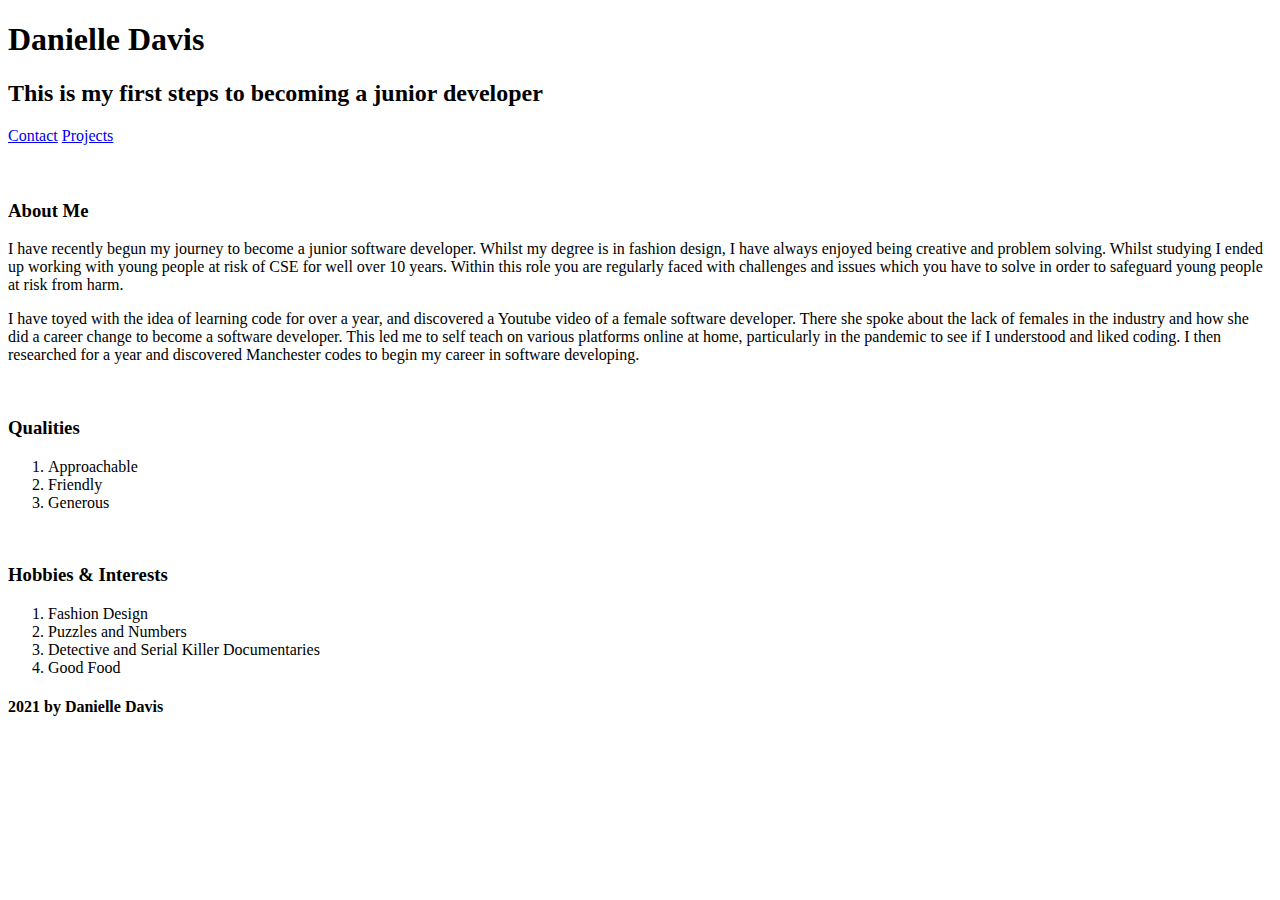
==== index.html @ 169792bd "pages" ====
<!DOCTYPE html>
<html>
    <Head>
<title>Danielle Davis</title>
    </Head>
    <body>
    <Header>
    </Head> <h1>Danielle Davis</h1>
     <h2>This is my first steps to becoming a junior developer</h2>
     
     <nav>
     <a href=“./contact.html”>Contact</a>
     <a href=“./projects.html”>Projects</a> 
    </nav>
    
    </Header>
     <br>
     <main>
     <br />
     <h3>About Me</h3>
     <p>I have recently begun my journey to become a junior software developer. Whilst my degree is in fashion design, I have always enjoyed being creative and problem solving. Whilst studying I ended up working with young people at risk of CSE for well over 10 years. Within this role you are regularly faced with challenges and issues which you have to solve in order to safeguard young people at risk from harm.</p>
     <p>I have toyed with the idea of learning code for over a year, and discovered a Youtube video of a female software developer. There she spoke about the lack of females in the industry and how she did a career change to become a software developer. This led me to self teach on various platforms online at home, particularly in the pandemic to see if I understood and liked coding. I then researched for a year and discovered Manchester codes to begin my career in software developing.</p>
    <br>
    <h3>Qualities</h3>
    <ol>
        <li>Approachable</li>
        <li>Friendly</li>
        <li>Generous</li>
    </ol>
    <br />
    <h3>Hobbies & Interests</h3>
    <ol>
        <li>Fashion Design</li>
        <li>Puzzles and Numbers</li>
        <li>Detective and Serial Killer Documentaries</li>
        <li>Good Food</li>
    </ol>
    </body>
</main>
    <footer>
        <h4>2021 by Danielle Davis</h4>
    </footer>
</html>
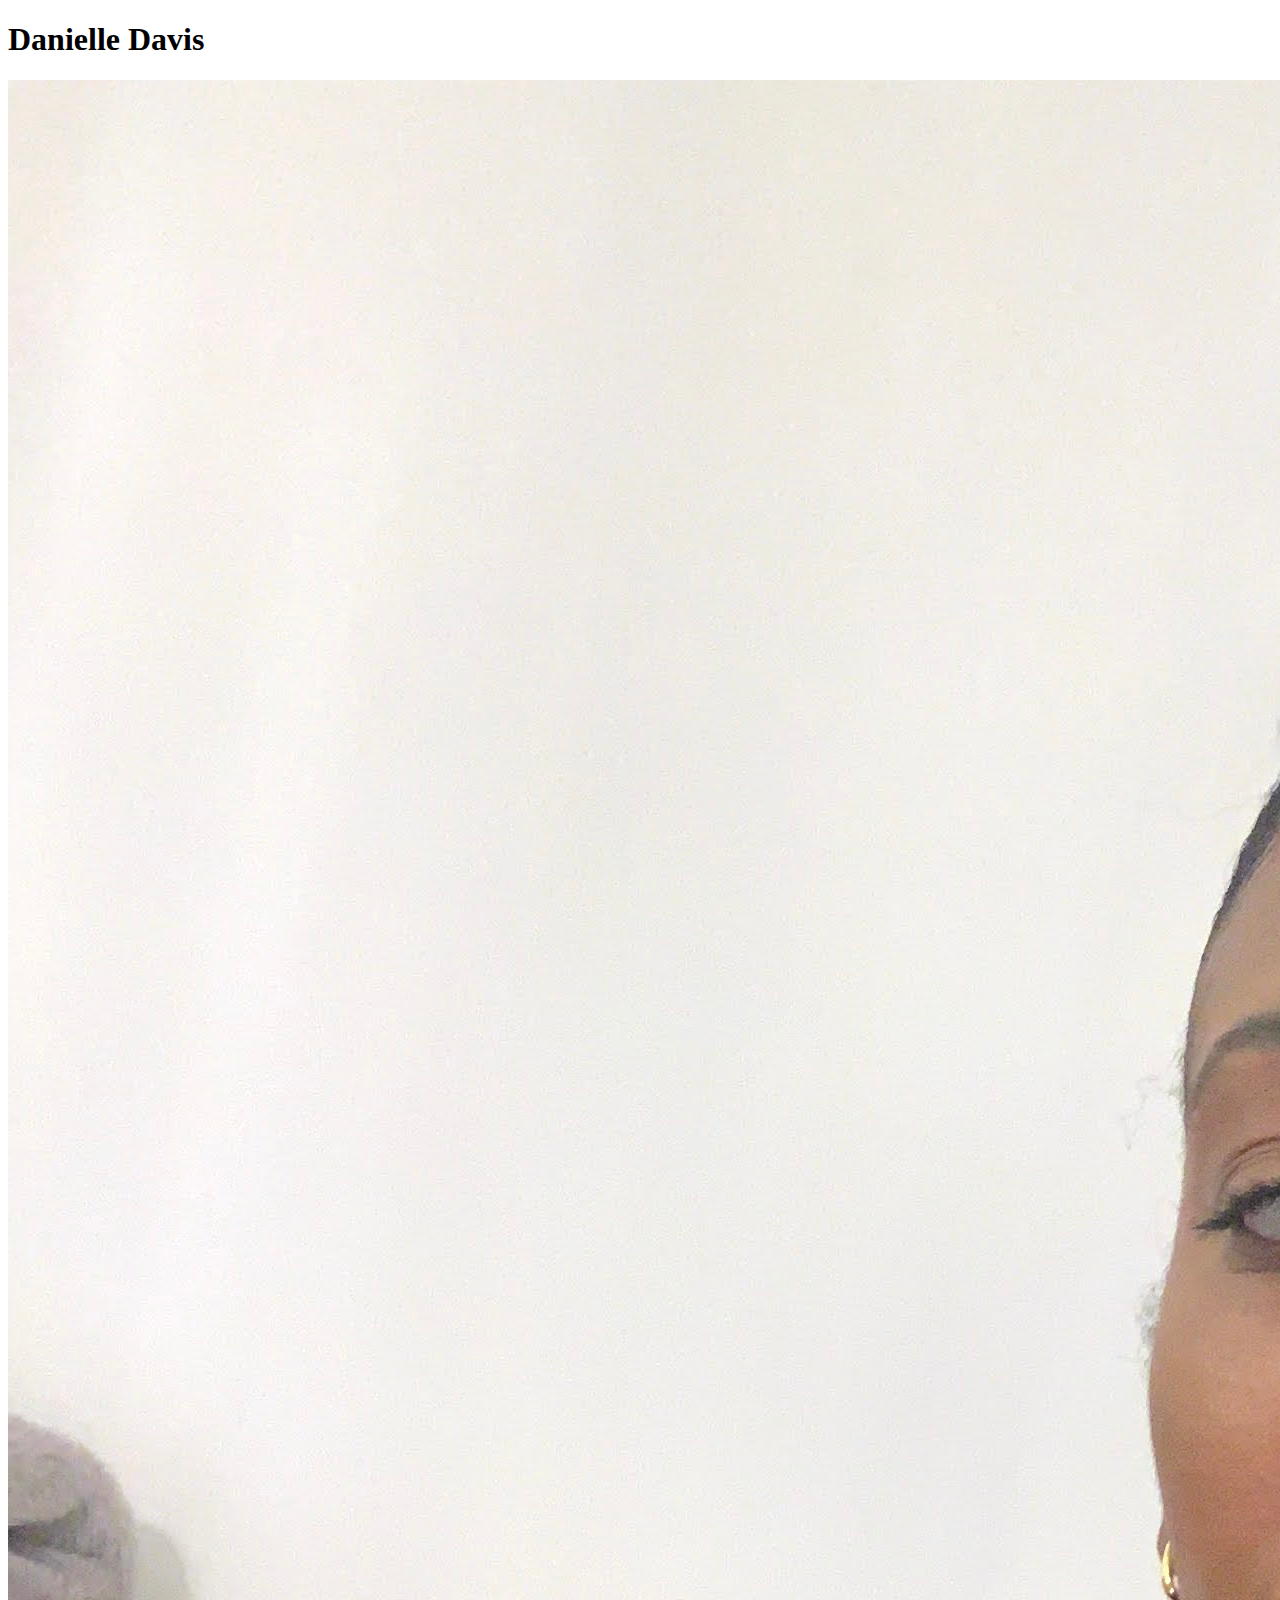
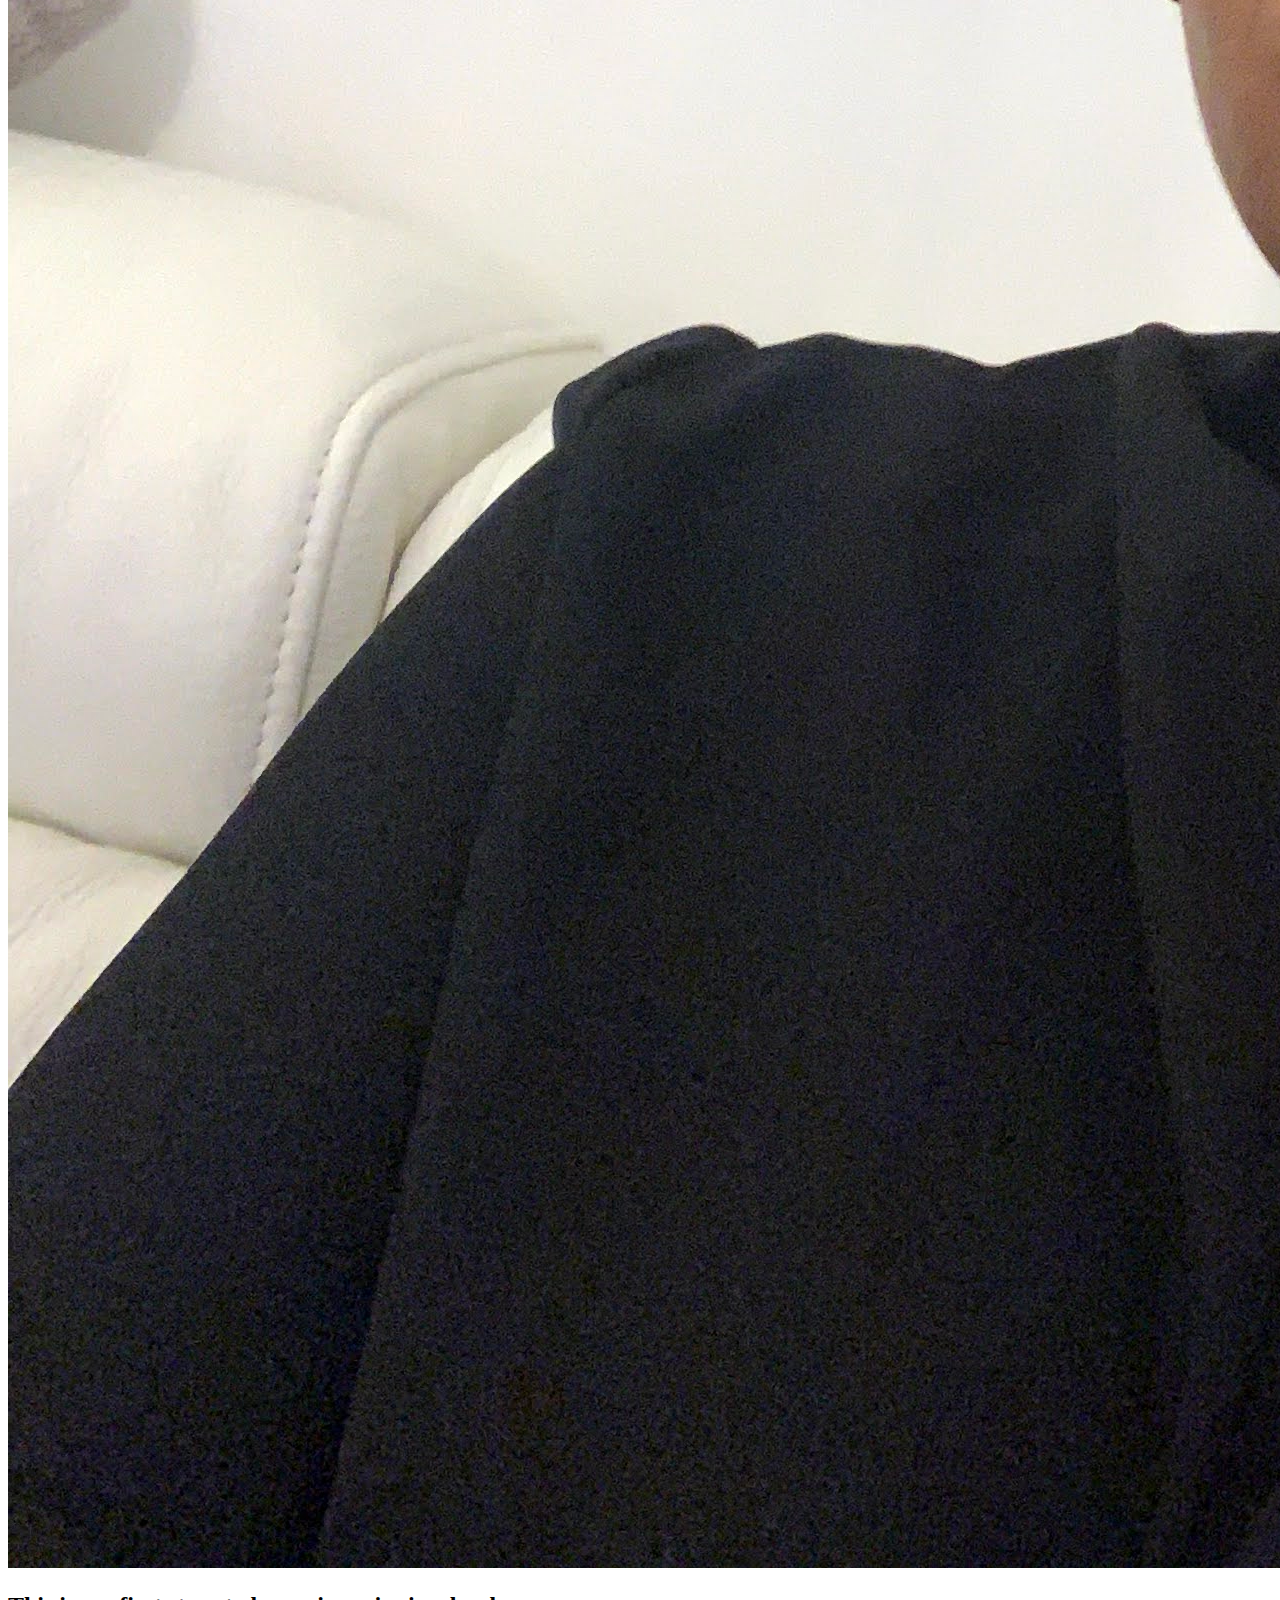
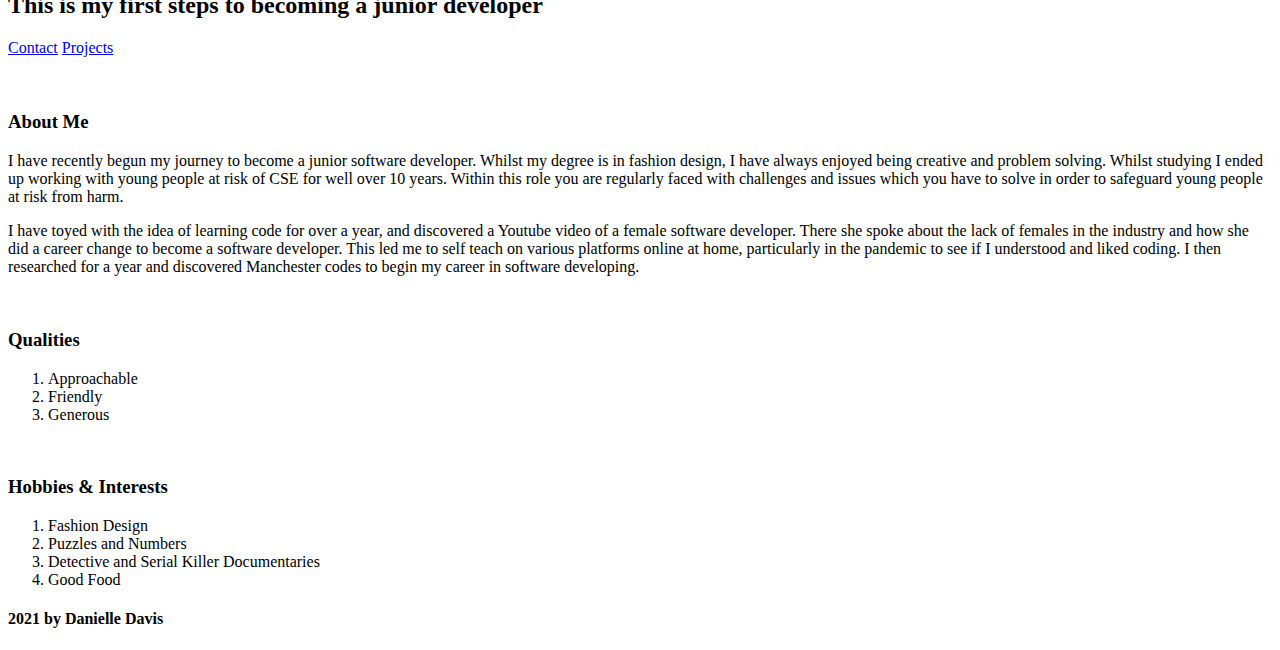
==== commit 0cdb9bdf: "contact and projects" ====
--- a/index.html
+++ b/index.html
@@ -6,13 +6,16 @@
     <body>
     <Header>
     </Head> <h1>Danielle Davis</h1>
+
+    <img src="images/IMG_5995.jpg " alt="Danielle Davis photo">
+
      <h2>This is my first steps to becoming a junior developer</h2>
      
      <nav>
-     <a href=“./contact.html”>Contact</a>
-     <a href=“./projects.html”>Projects</a> 
+     <a href=pages/contact.html>Contact</a>
+     <a href=pages/projects.html>Projects</a> 
     </nav>
-    
+
     </Header>
      <br>
      <main>
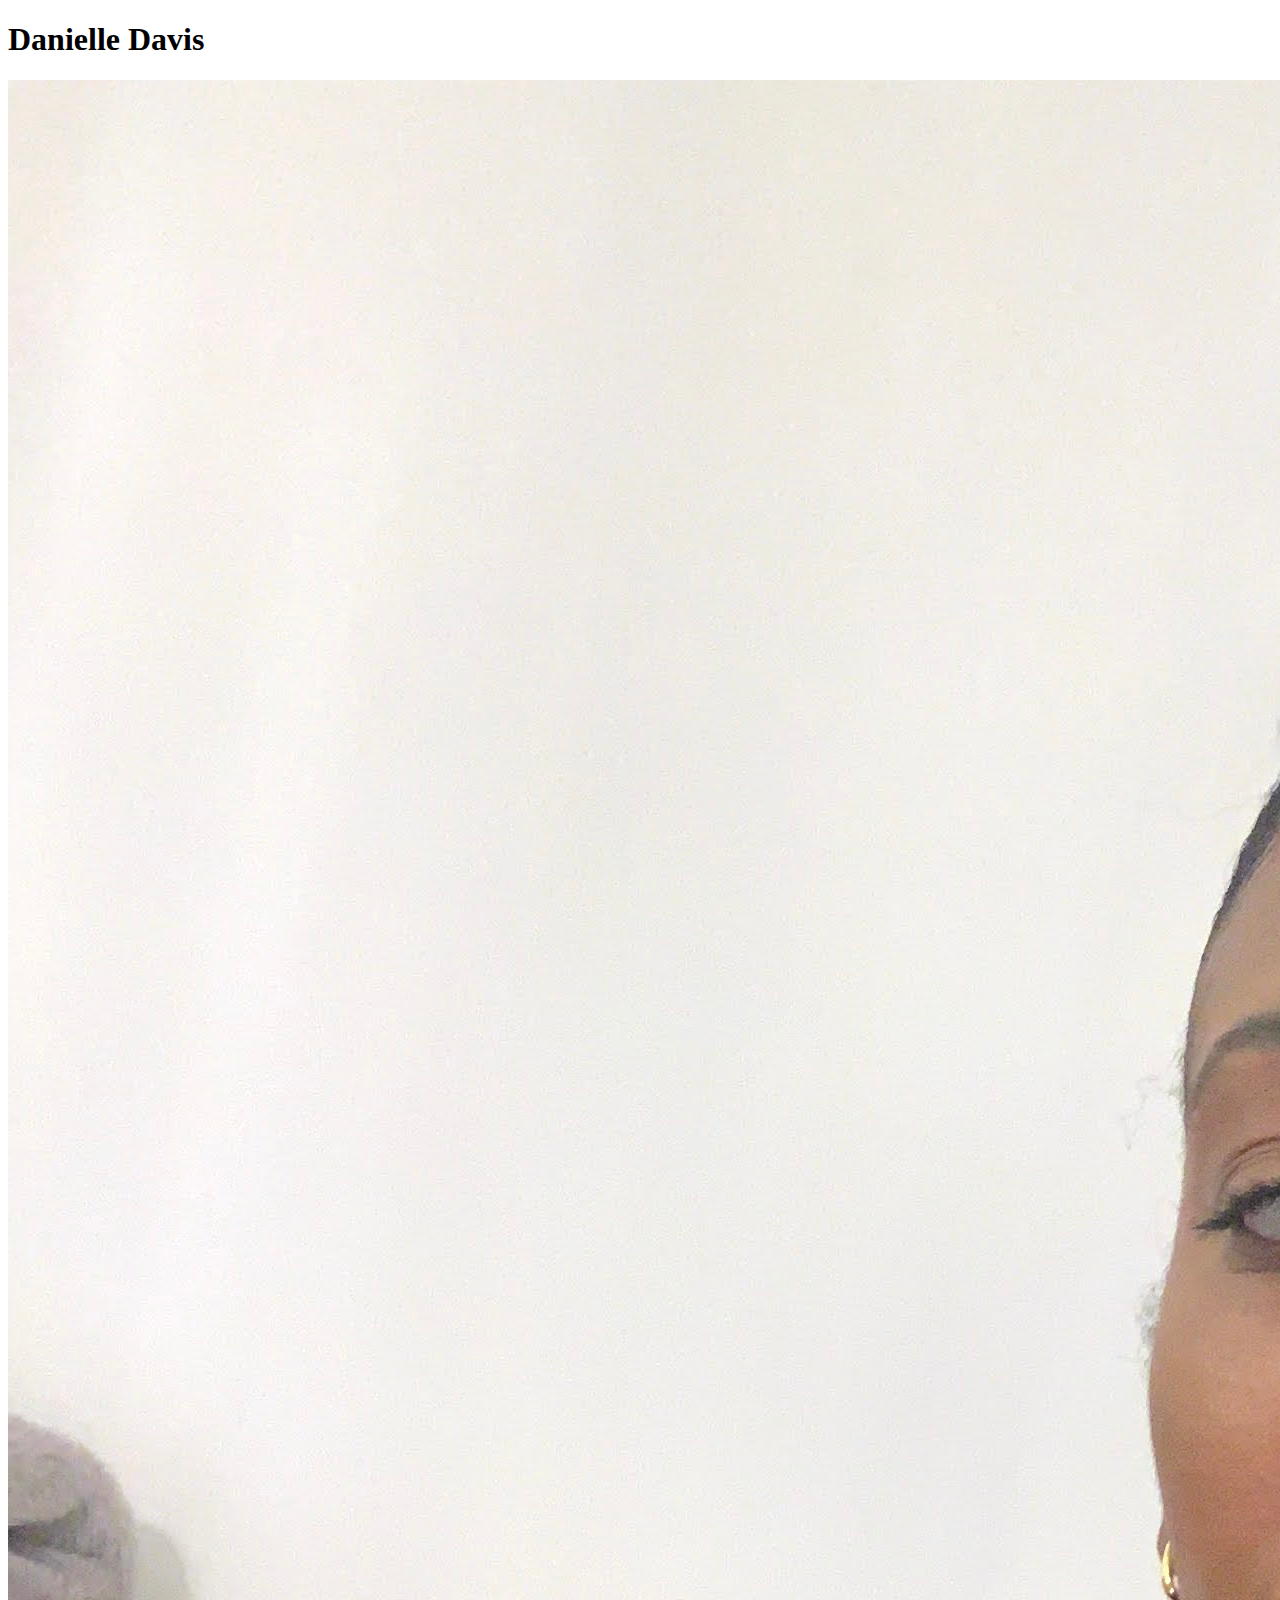
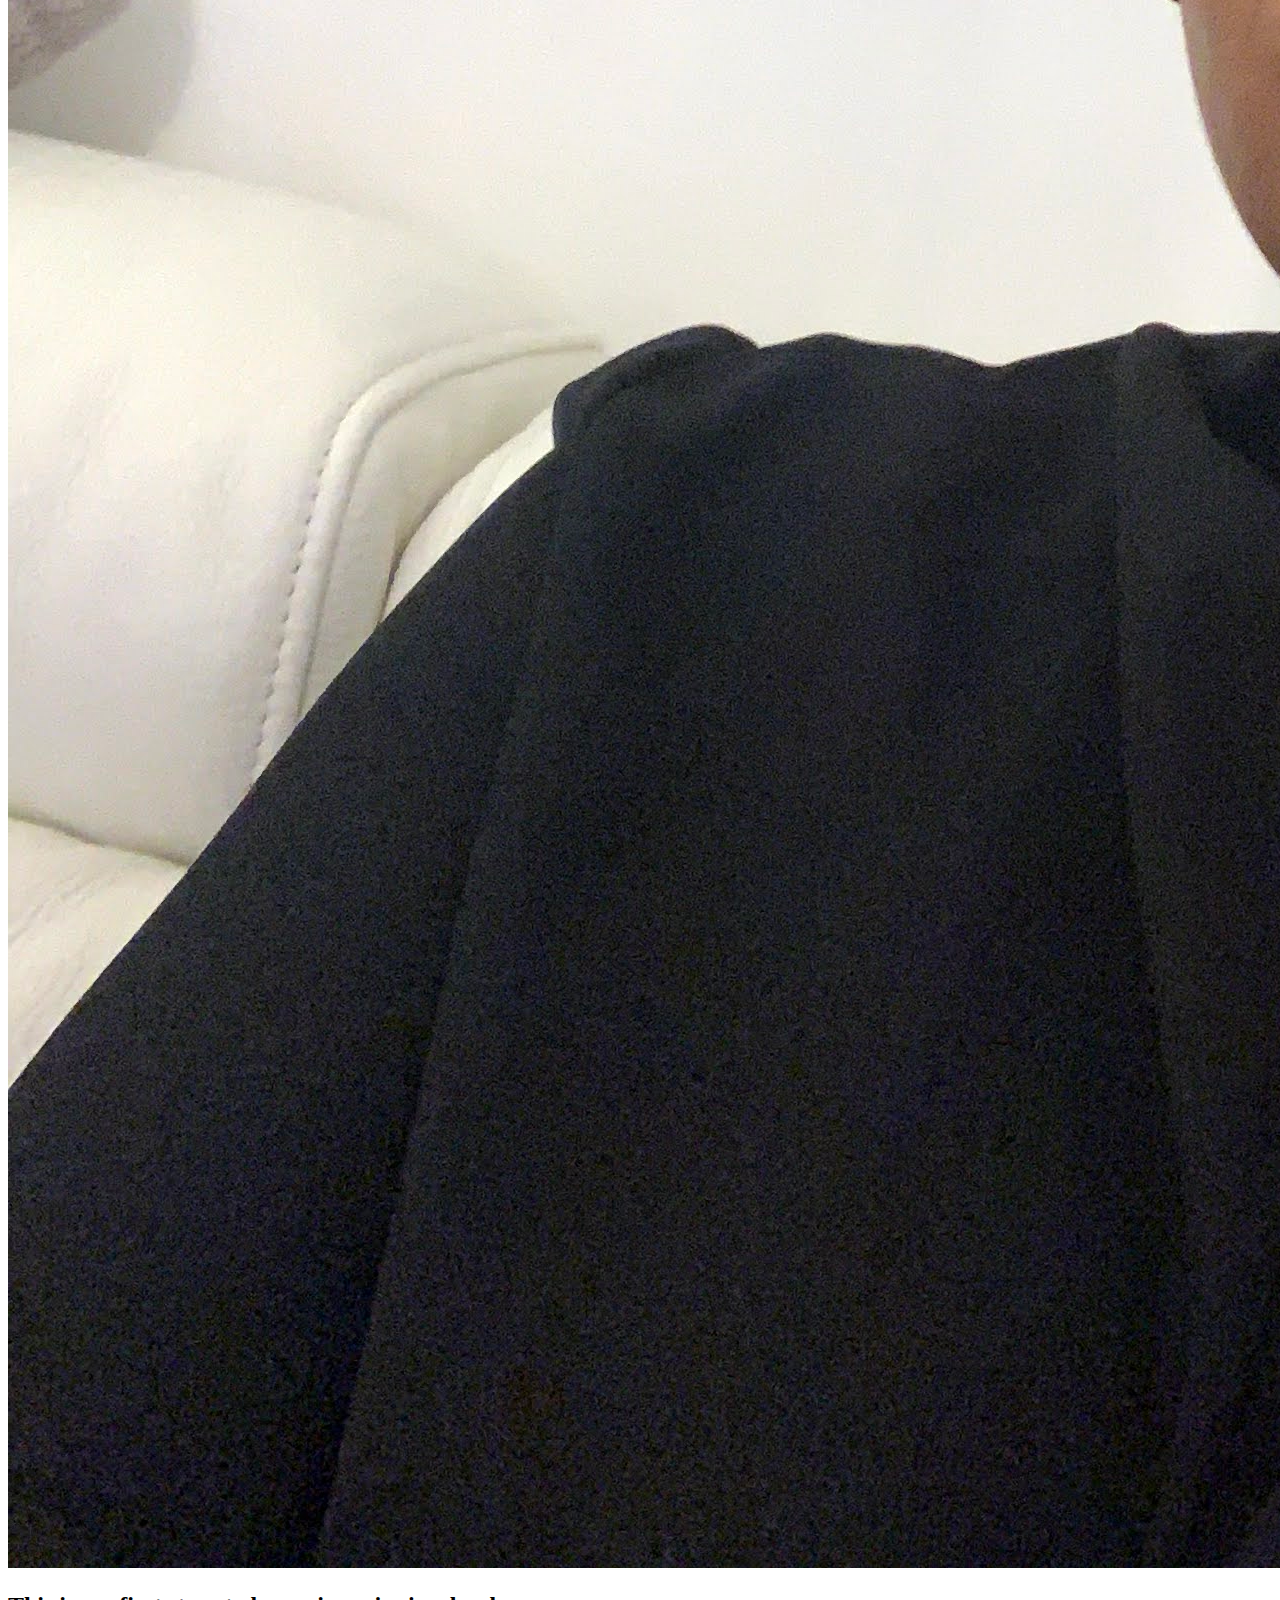
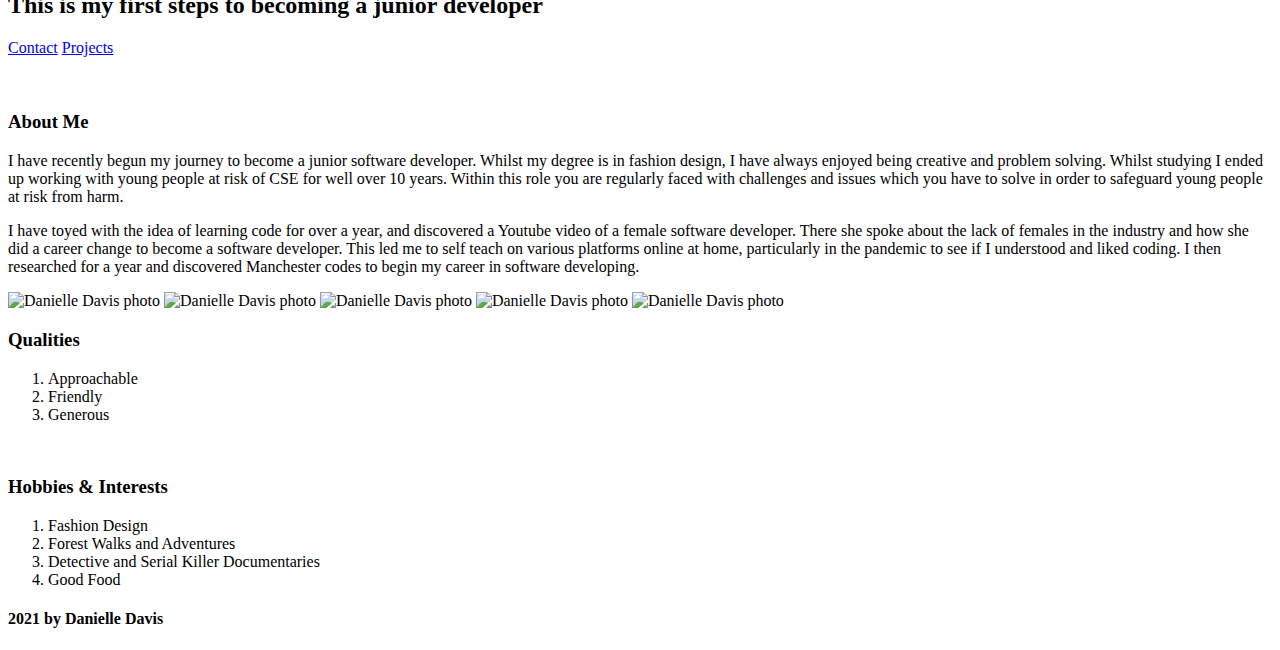
==== commit 323b1972: "projects table" ====
--- a/index.html
+++ b/index.html
@@ -23,7 +23,14 @@
      <h3>About Me</h3>
      <p>I have recently begun my journey to become a junior software developer. Whilst my degree is in fashion design, I have always enjoyed being creative and problem solving. Whilst studying I ended up working with young people at risk of CSE for well over 10 years. Within this role you are regularly faced with challenges and issues which you have to solve in order to safeguard young people at risk from harm.</p>
      <p>I have toyed with the idea of learning code for over a year, and discovered a Youtube video of a female software developer. There she spoke about the lack of females in the industry and how she did a career change to become a software developer. This led me to self teach on various platforms online at home, particularly in the pandemic to see if I understood and liked coding. I then researched for a year and discovered Manchester codes to begin my career in software developing.</p>
-    <br>
+    
+<img src="images/IMG_6904.jpg" alt="Danielle Davis photo">
+<img src="images/IMG_3994.jpg" alt="Danielle Davis photo">
+<img src="images/IMG_4596.heic" alt="Danielle Davis photo">
+<img src="images/IMG_0511.jpg" alt="Danielle Davis photo">
+<img src="images/IMG_1406.jpg" alt="Danielle Davis photo">    
+
+<br>
     <h3>Qualities</h3>
     <ol>
         <li>Approachable</li>
@@ -34,7 +41,7 @@
     <h3>Hobbies & Interests</h3>
     <ol>
         <li>Fashion Design</li>
-        <li>Puzzles and Numbers</li>
+        <li>Forest Walks and Adventures</li>
         <li>Detective and Serial Killer Documentaries</li>
         <li>Good Food</li>
     </ol>
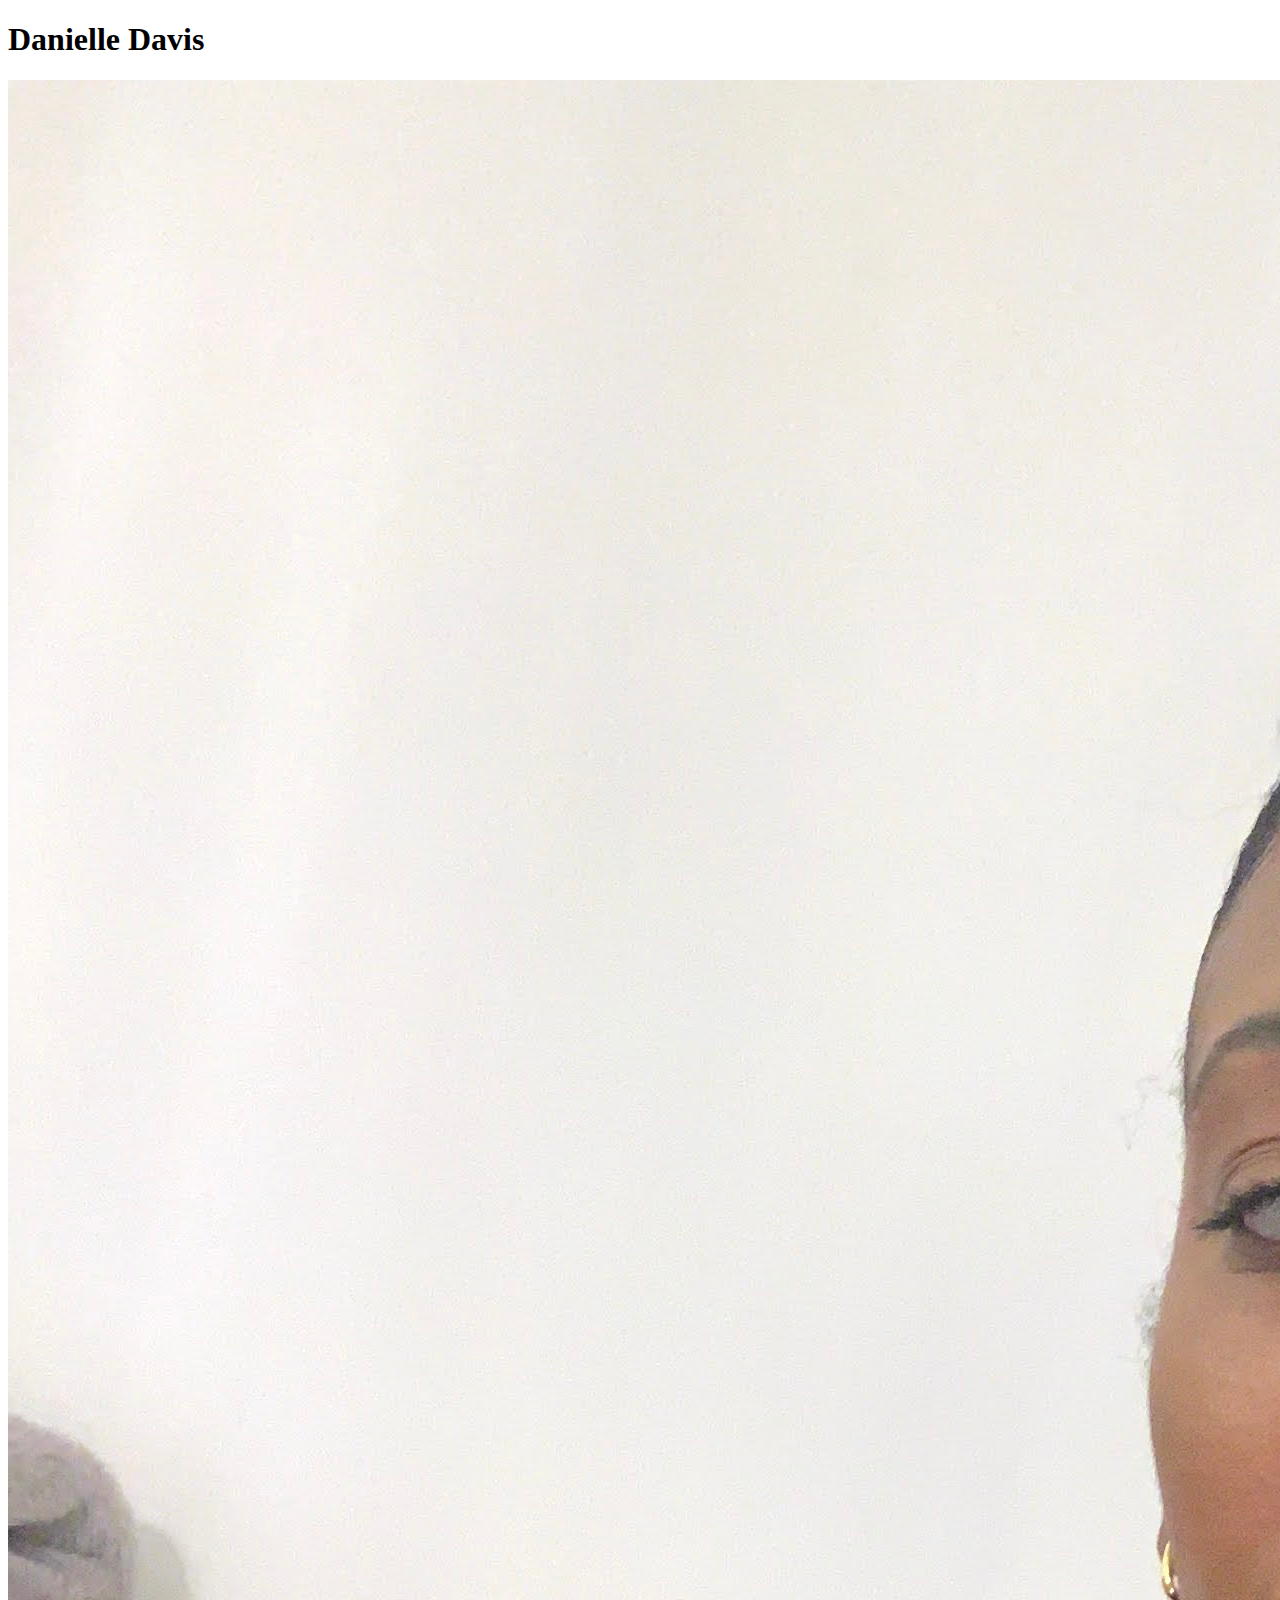
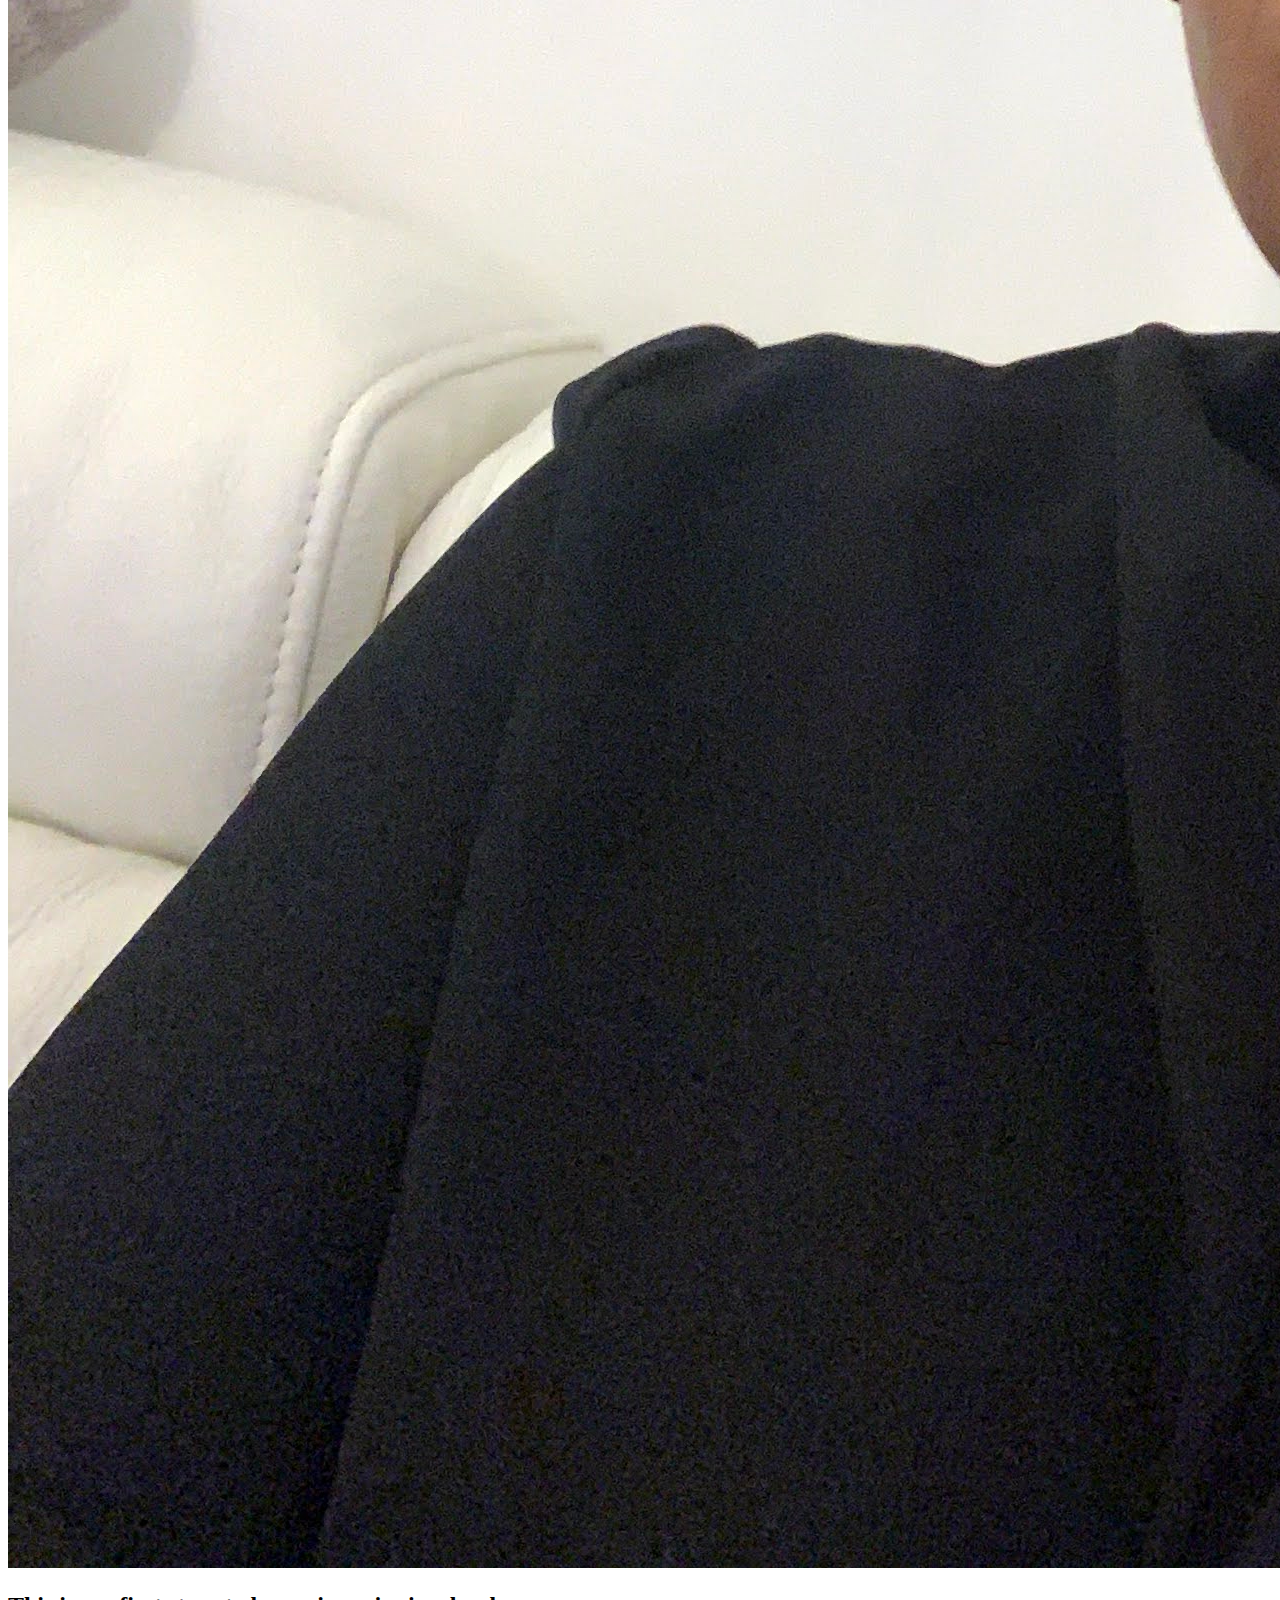
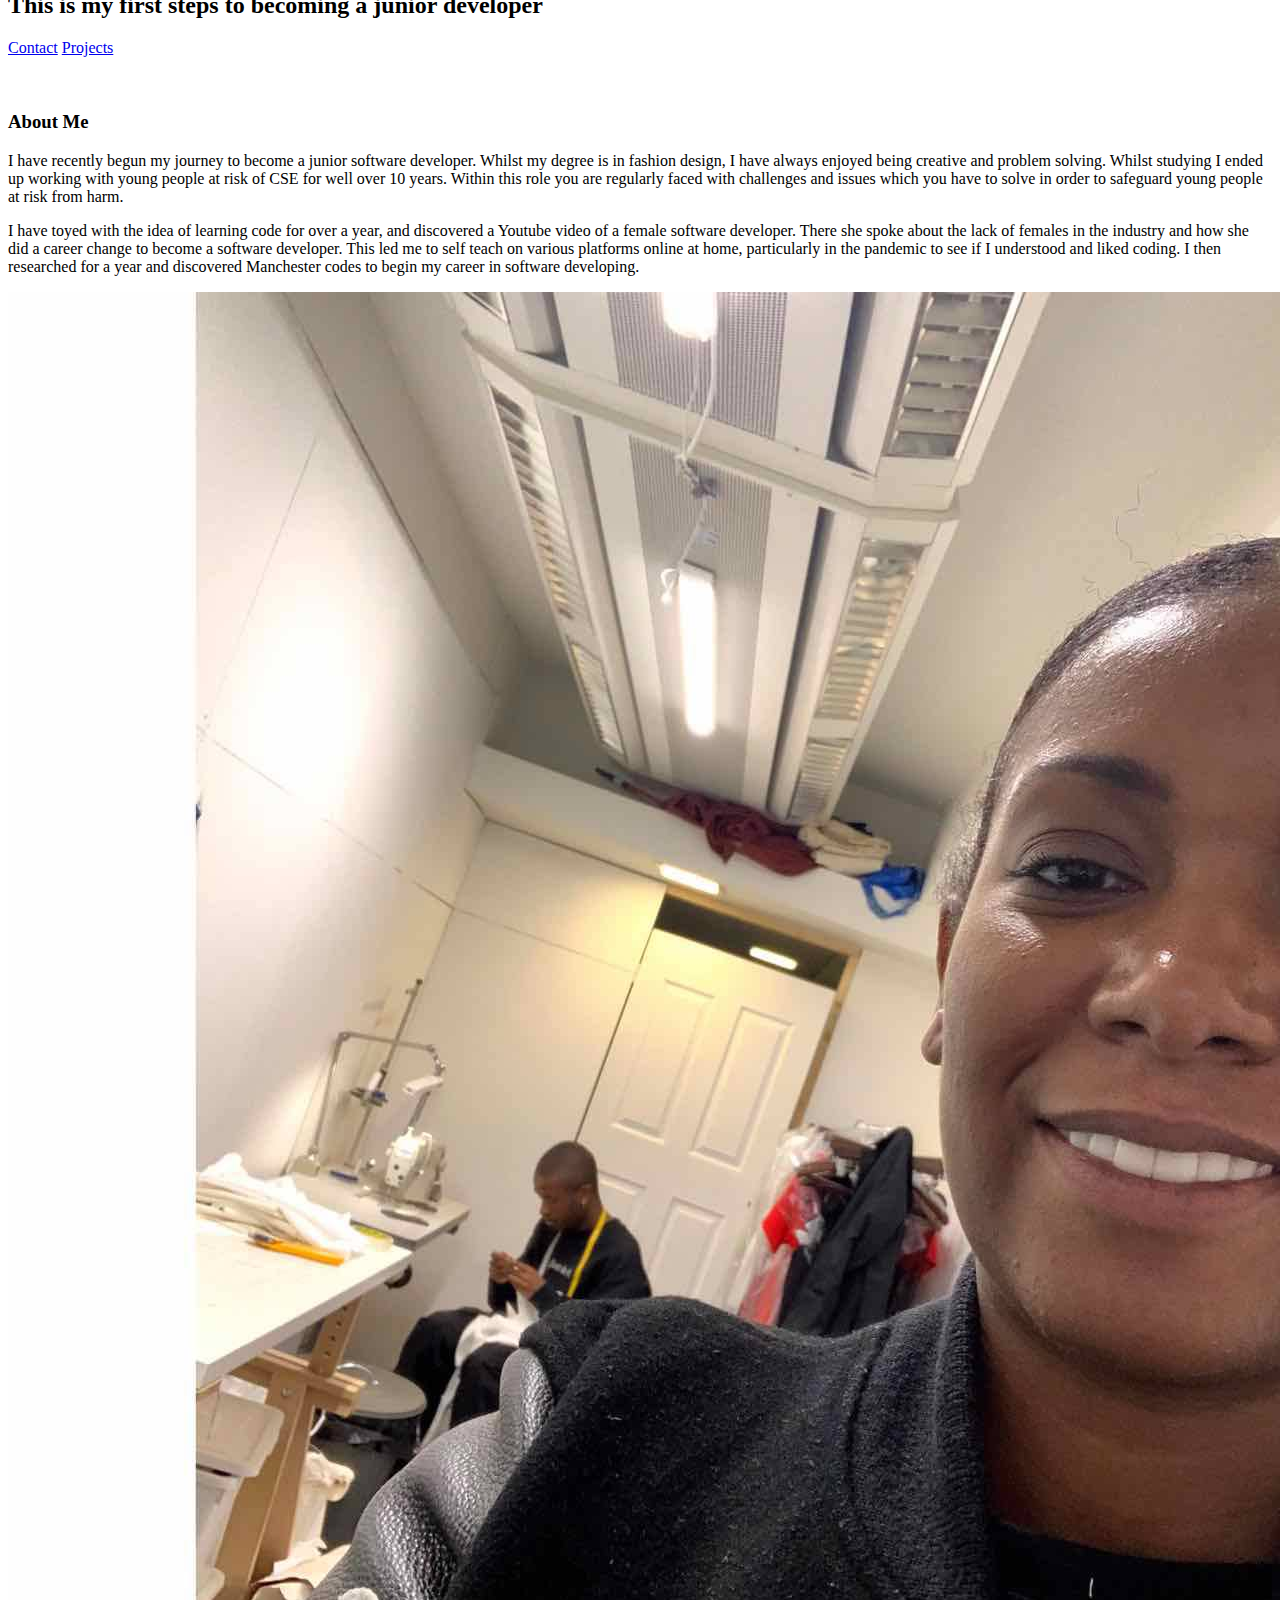
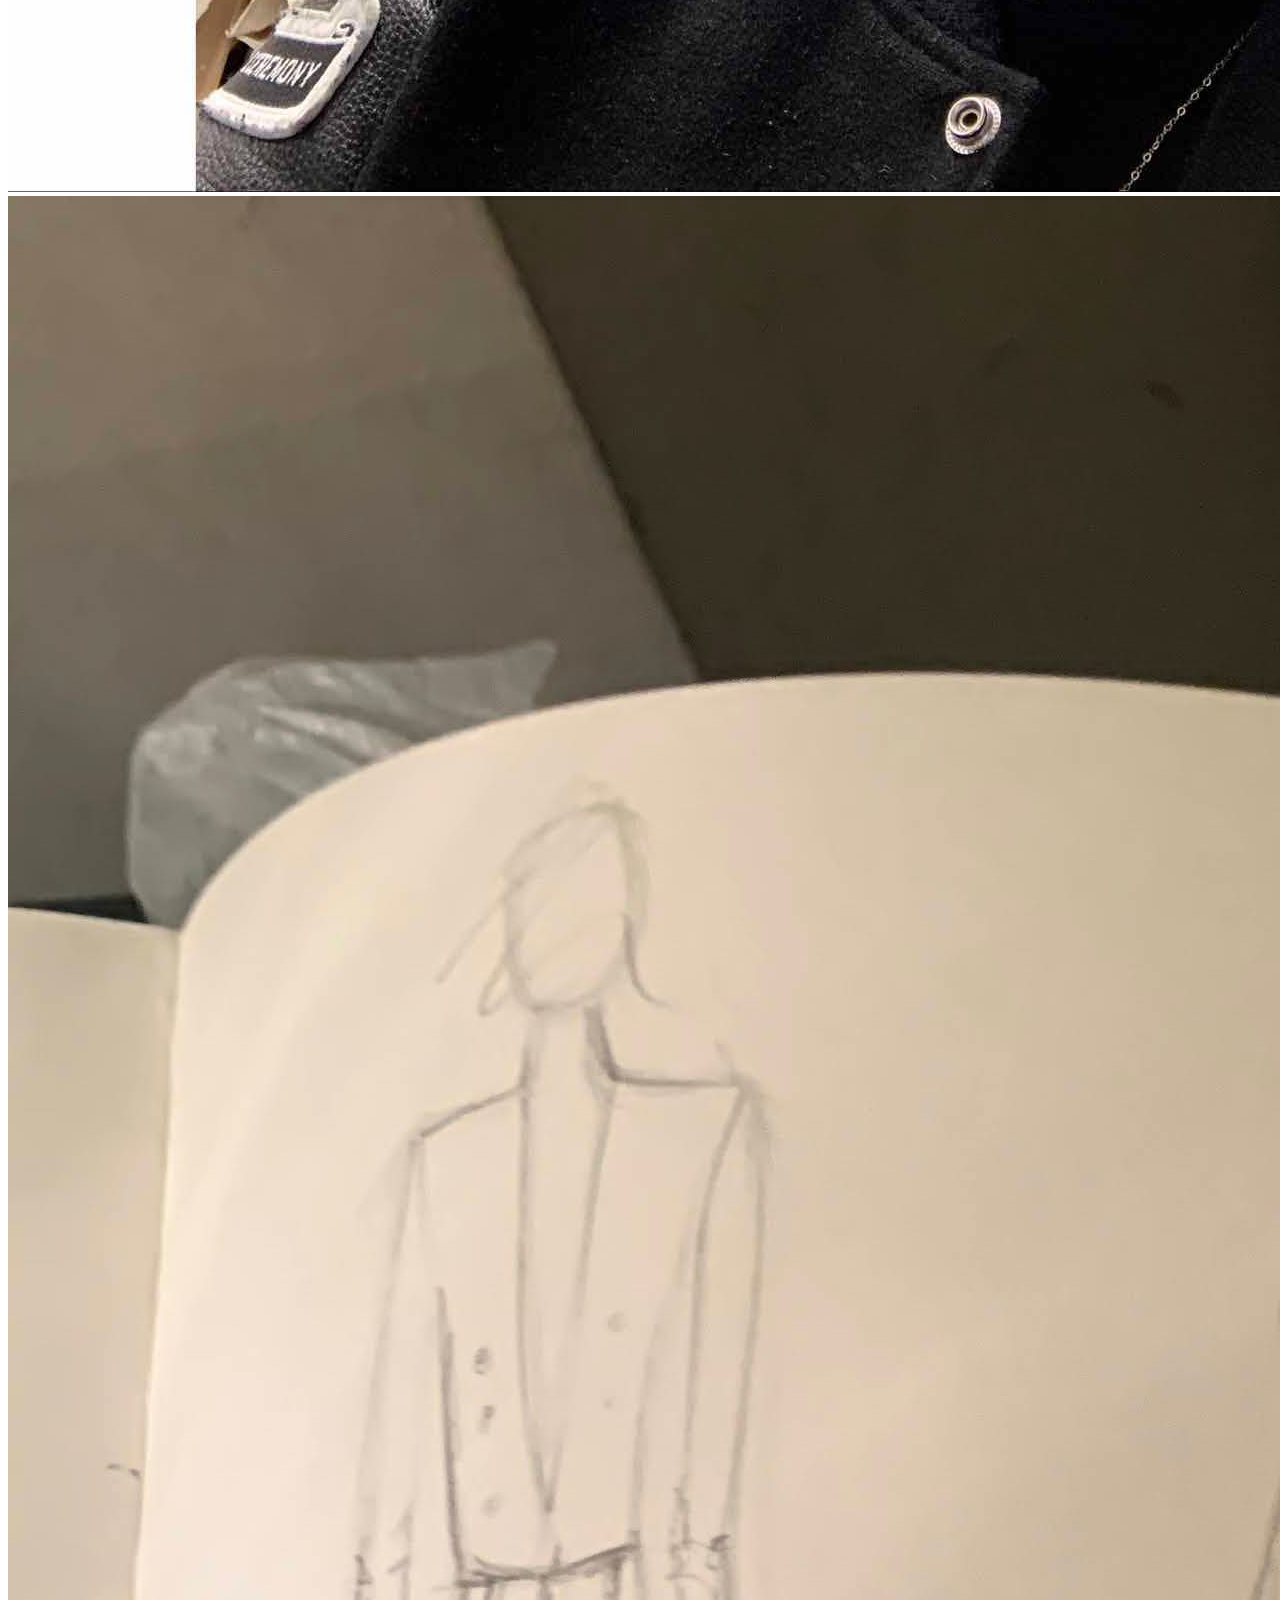
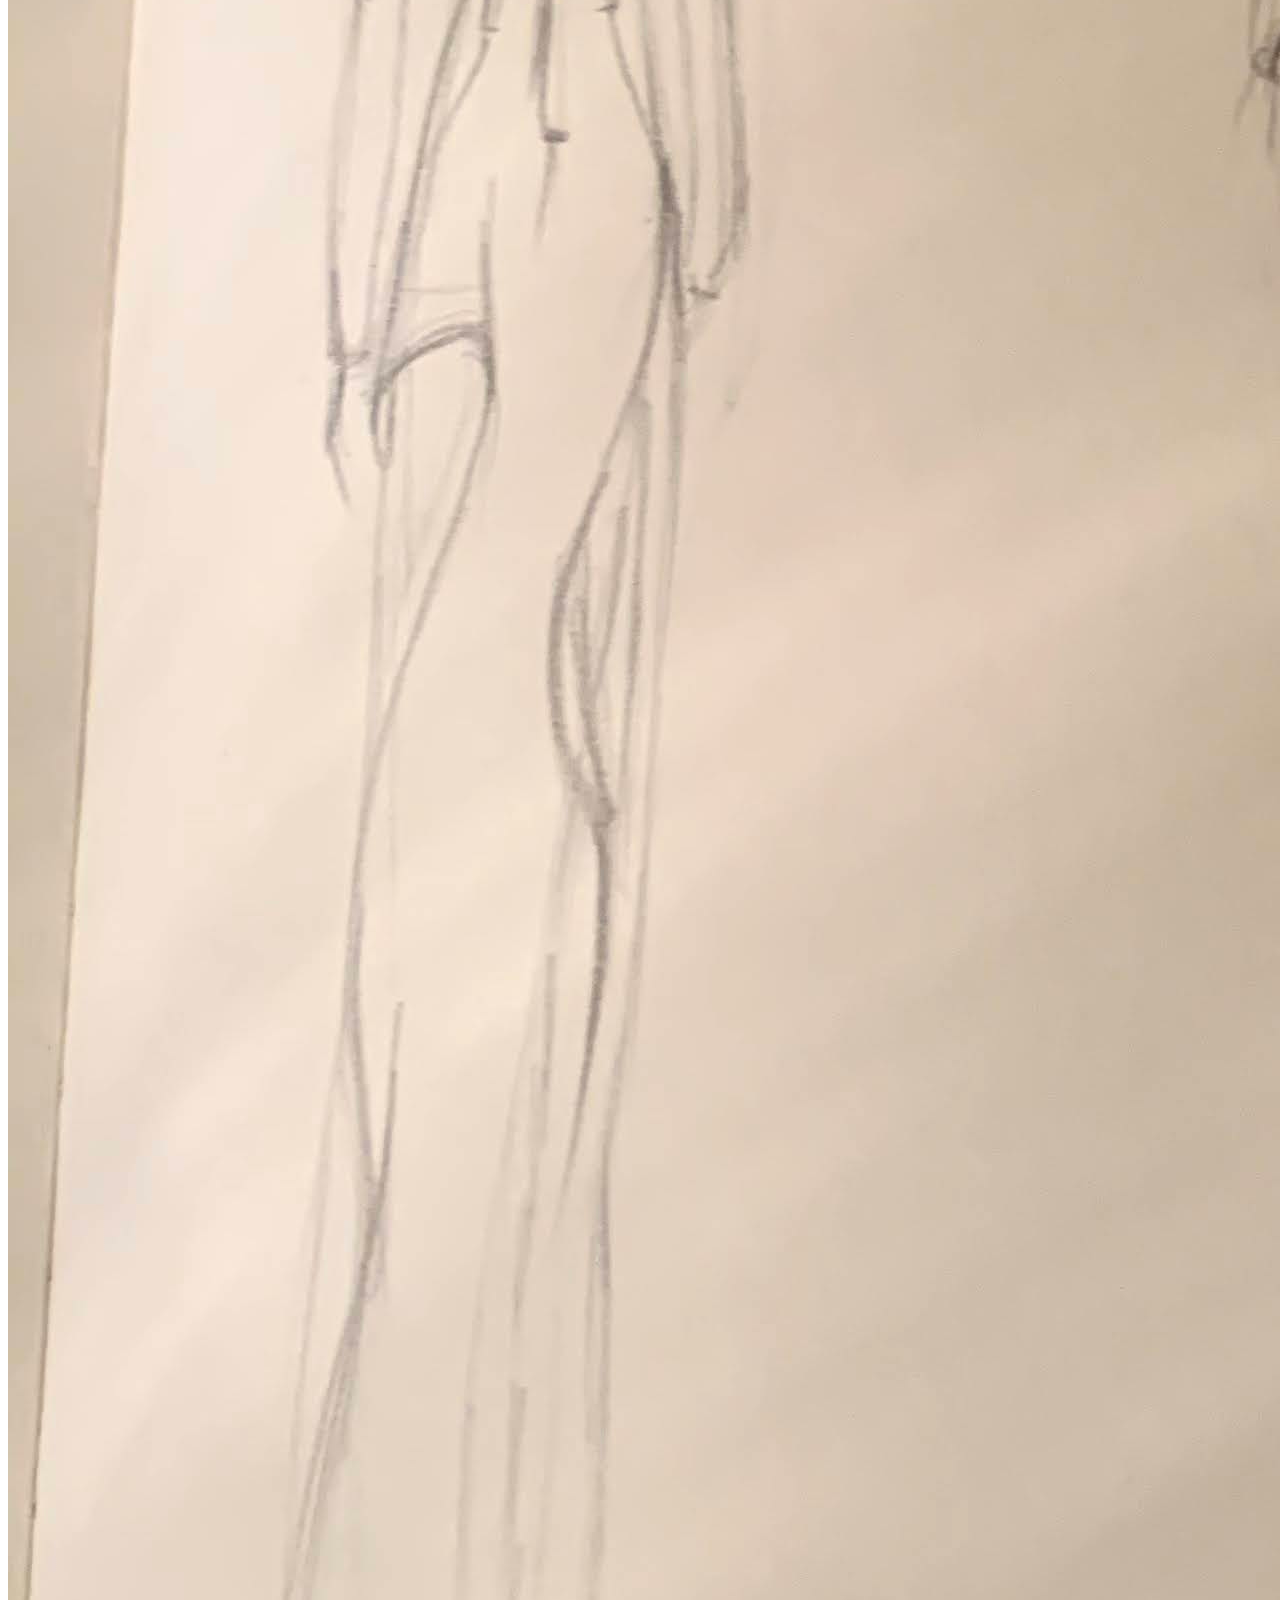
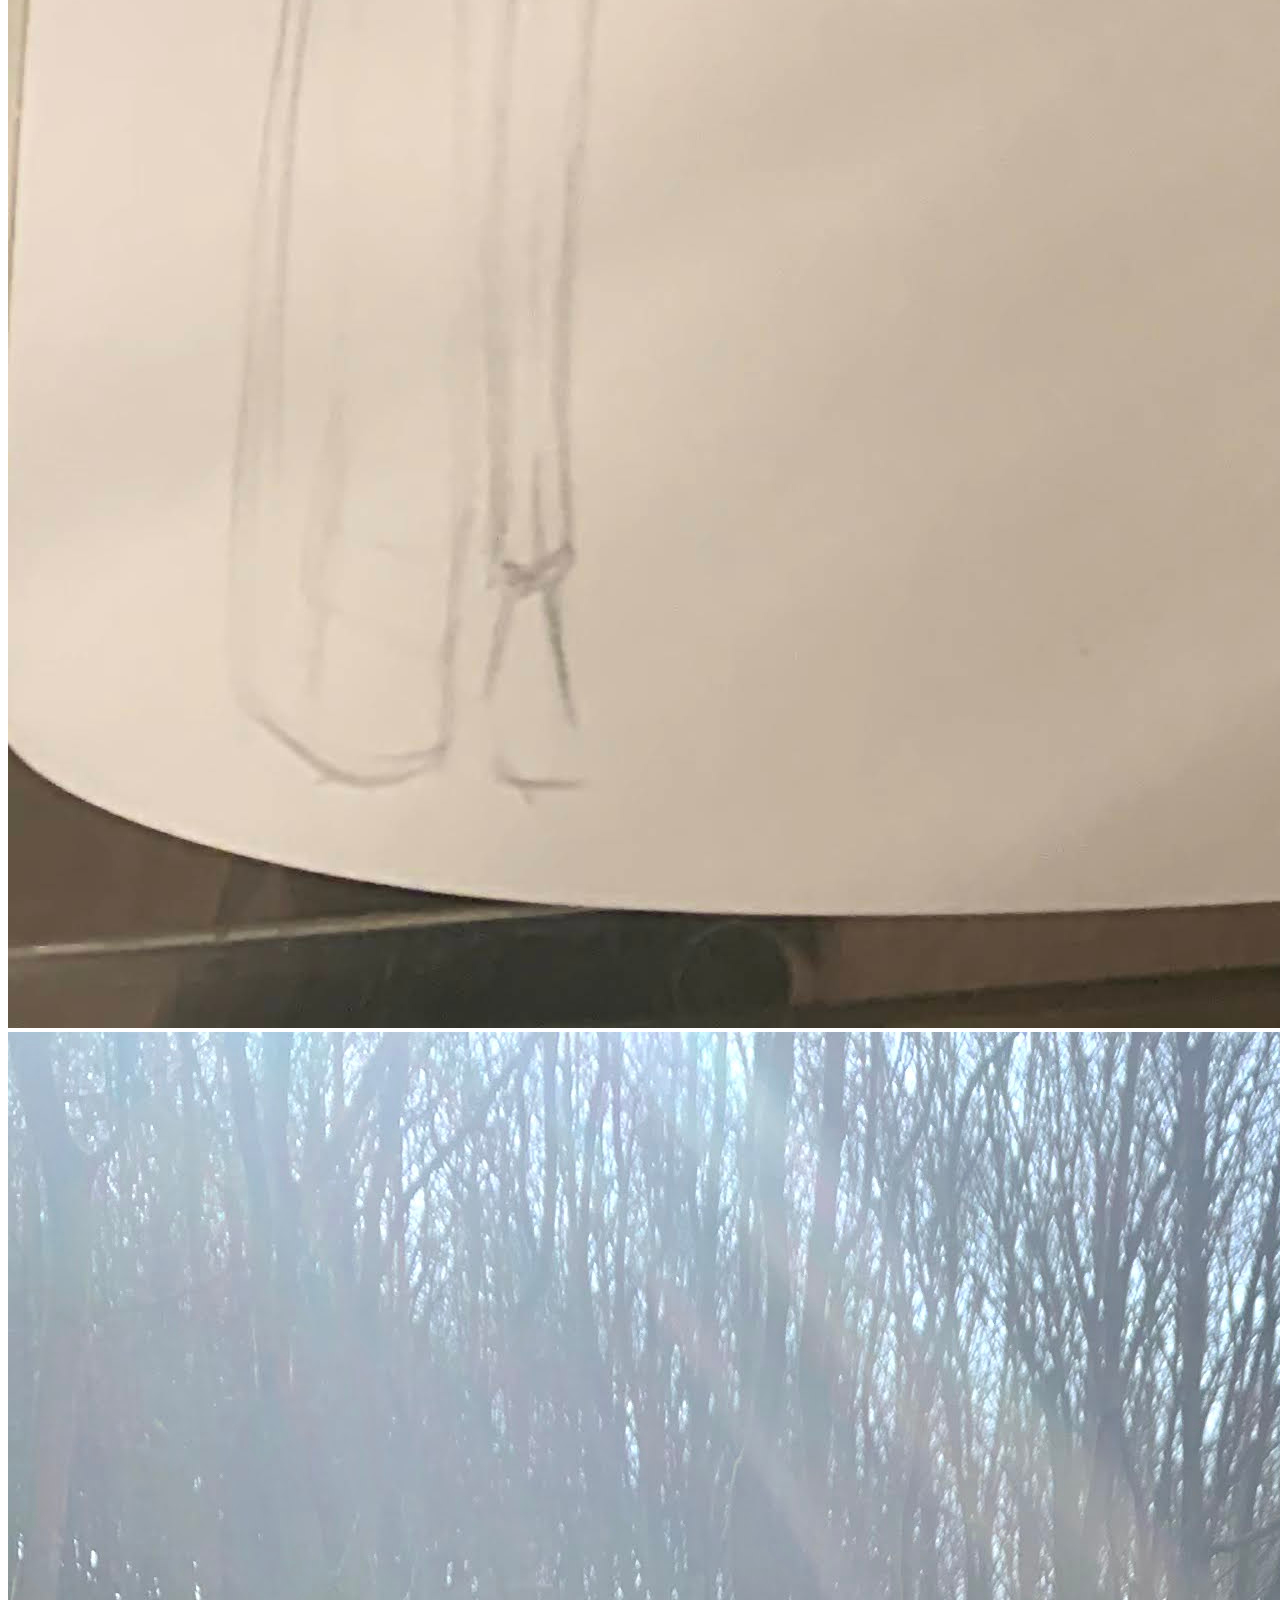
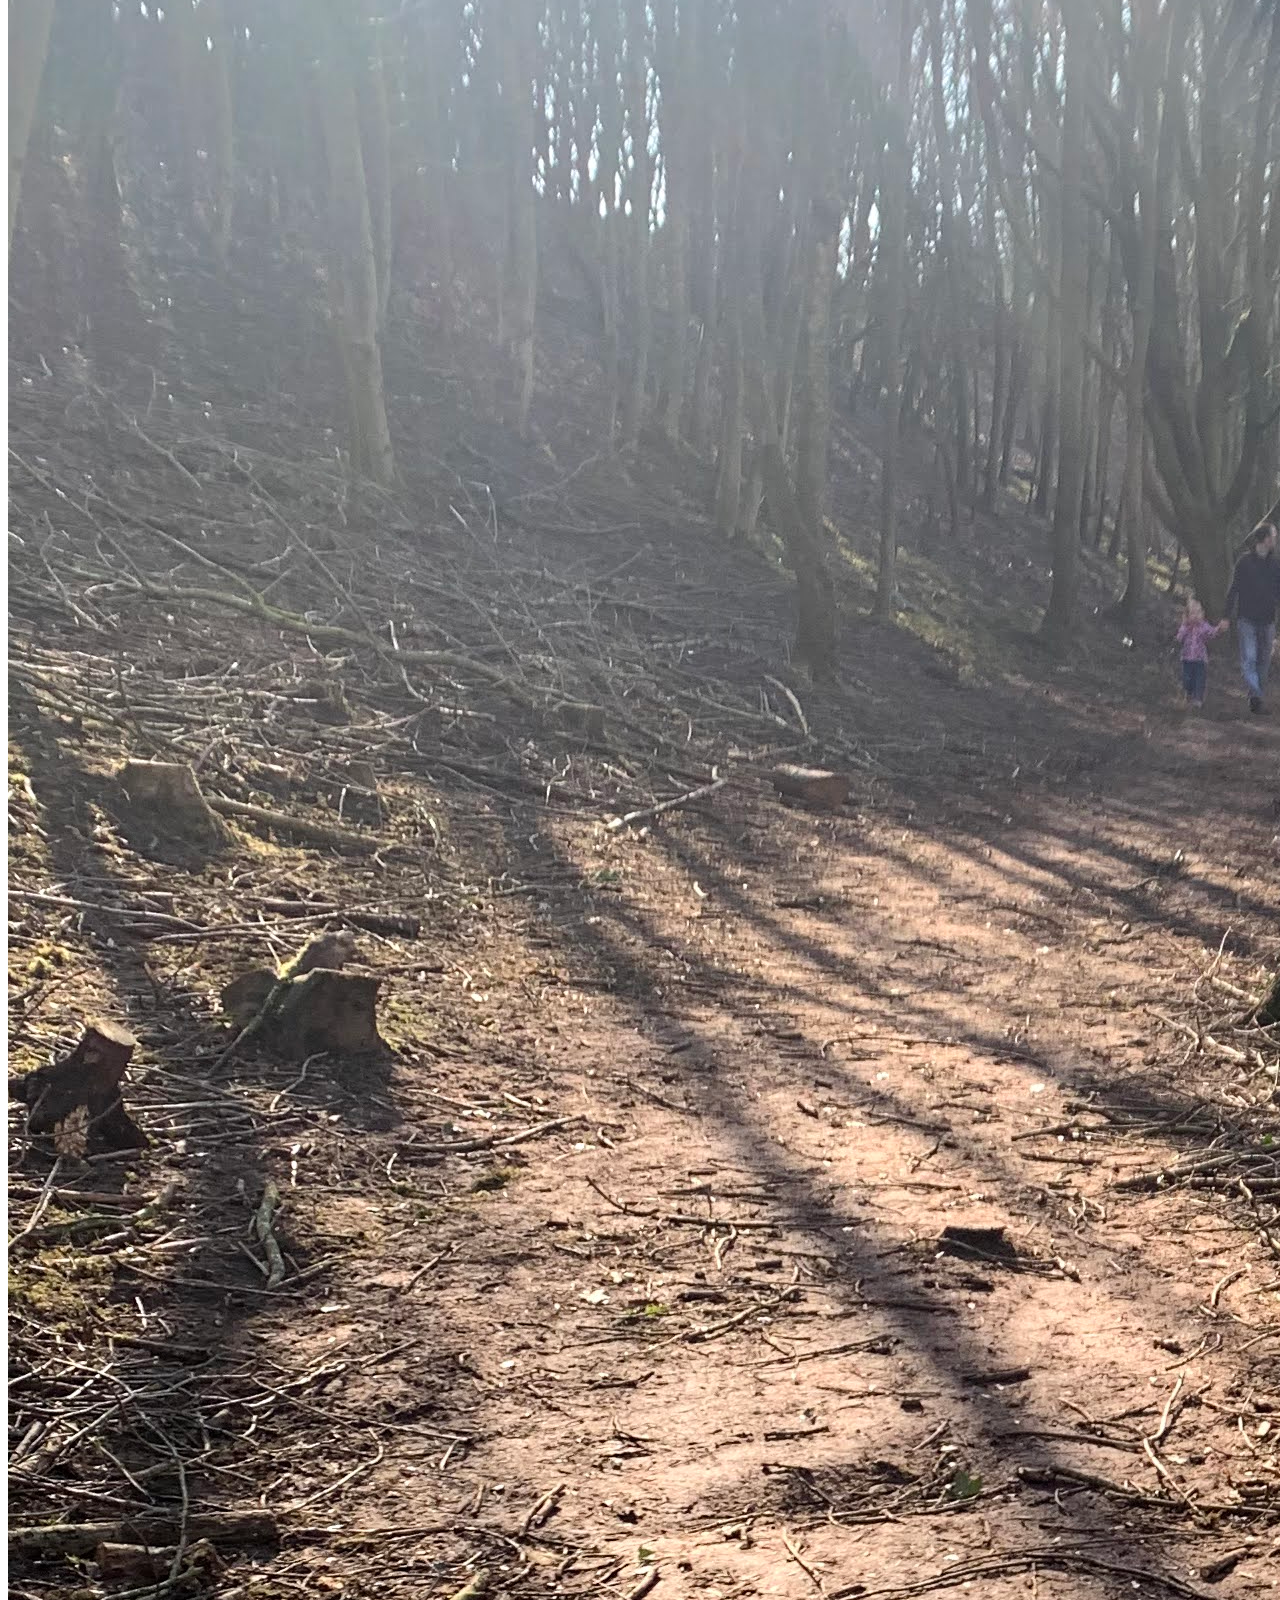
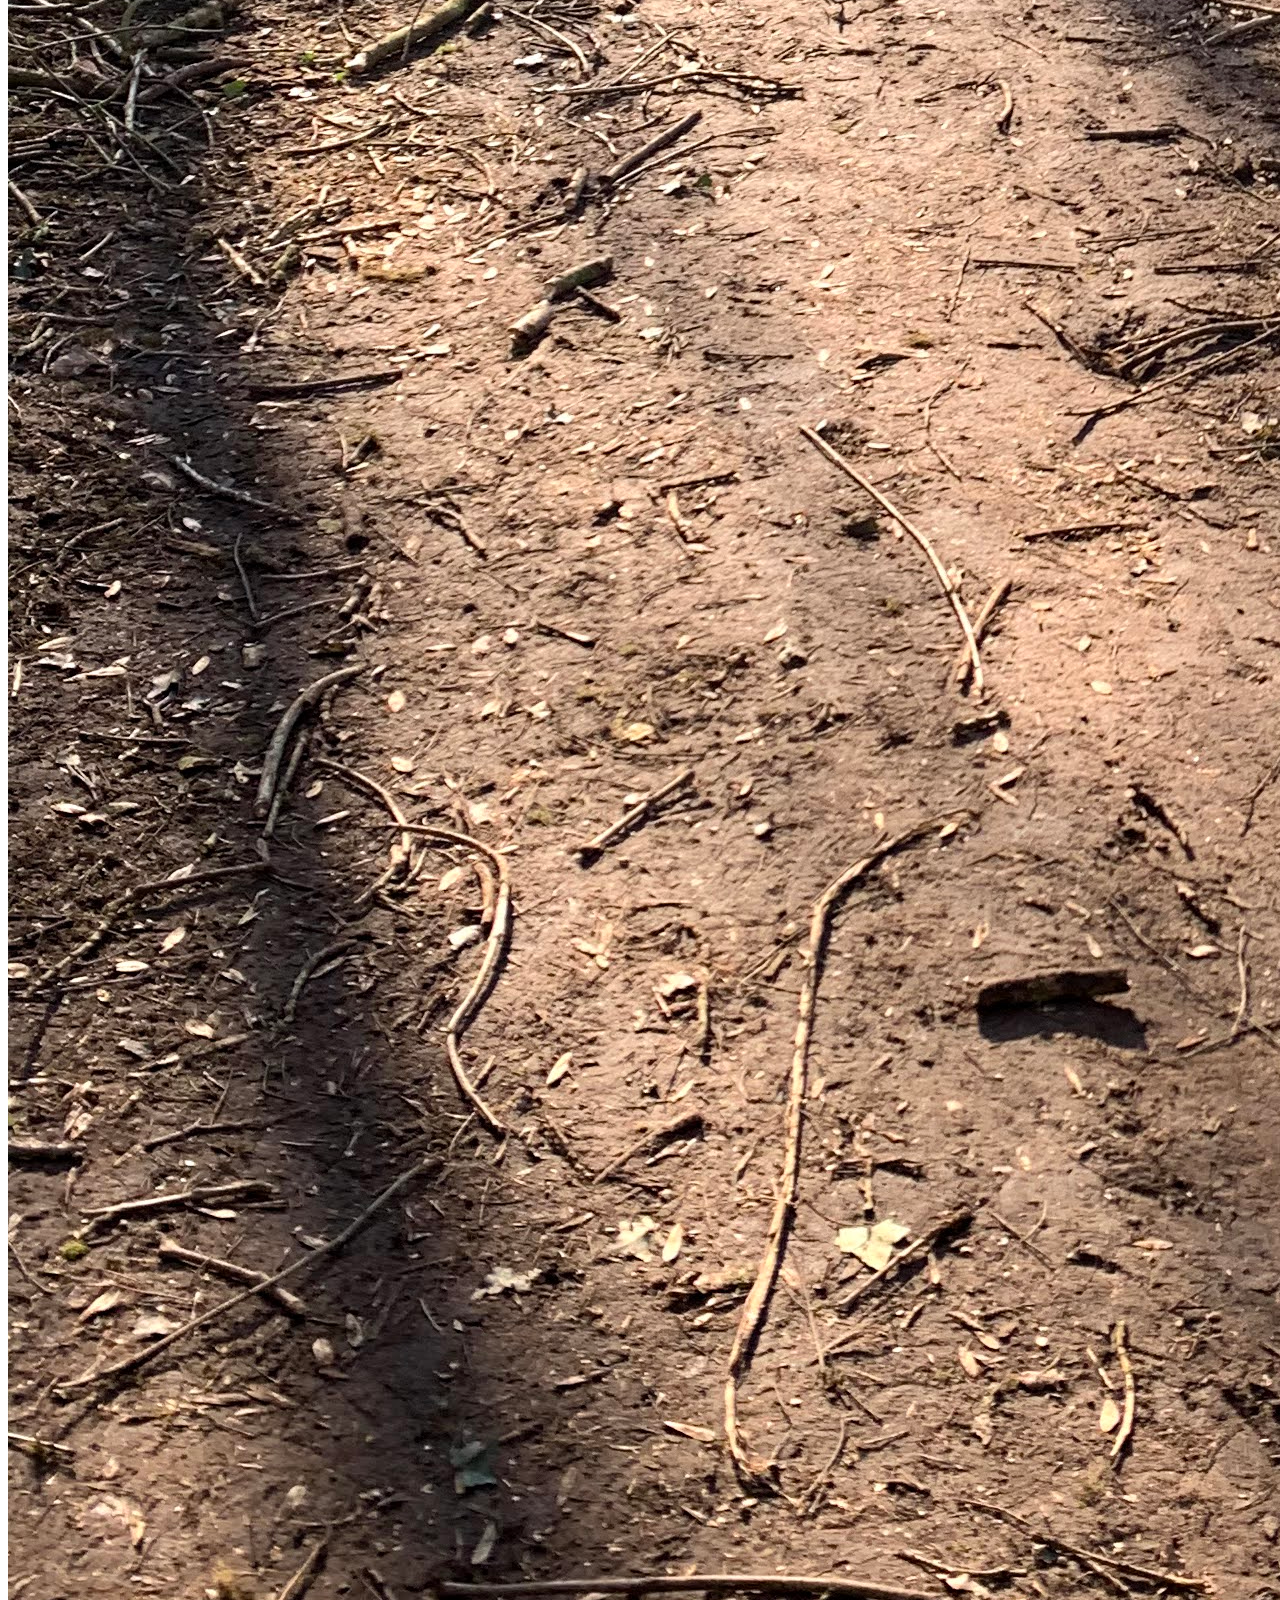
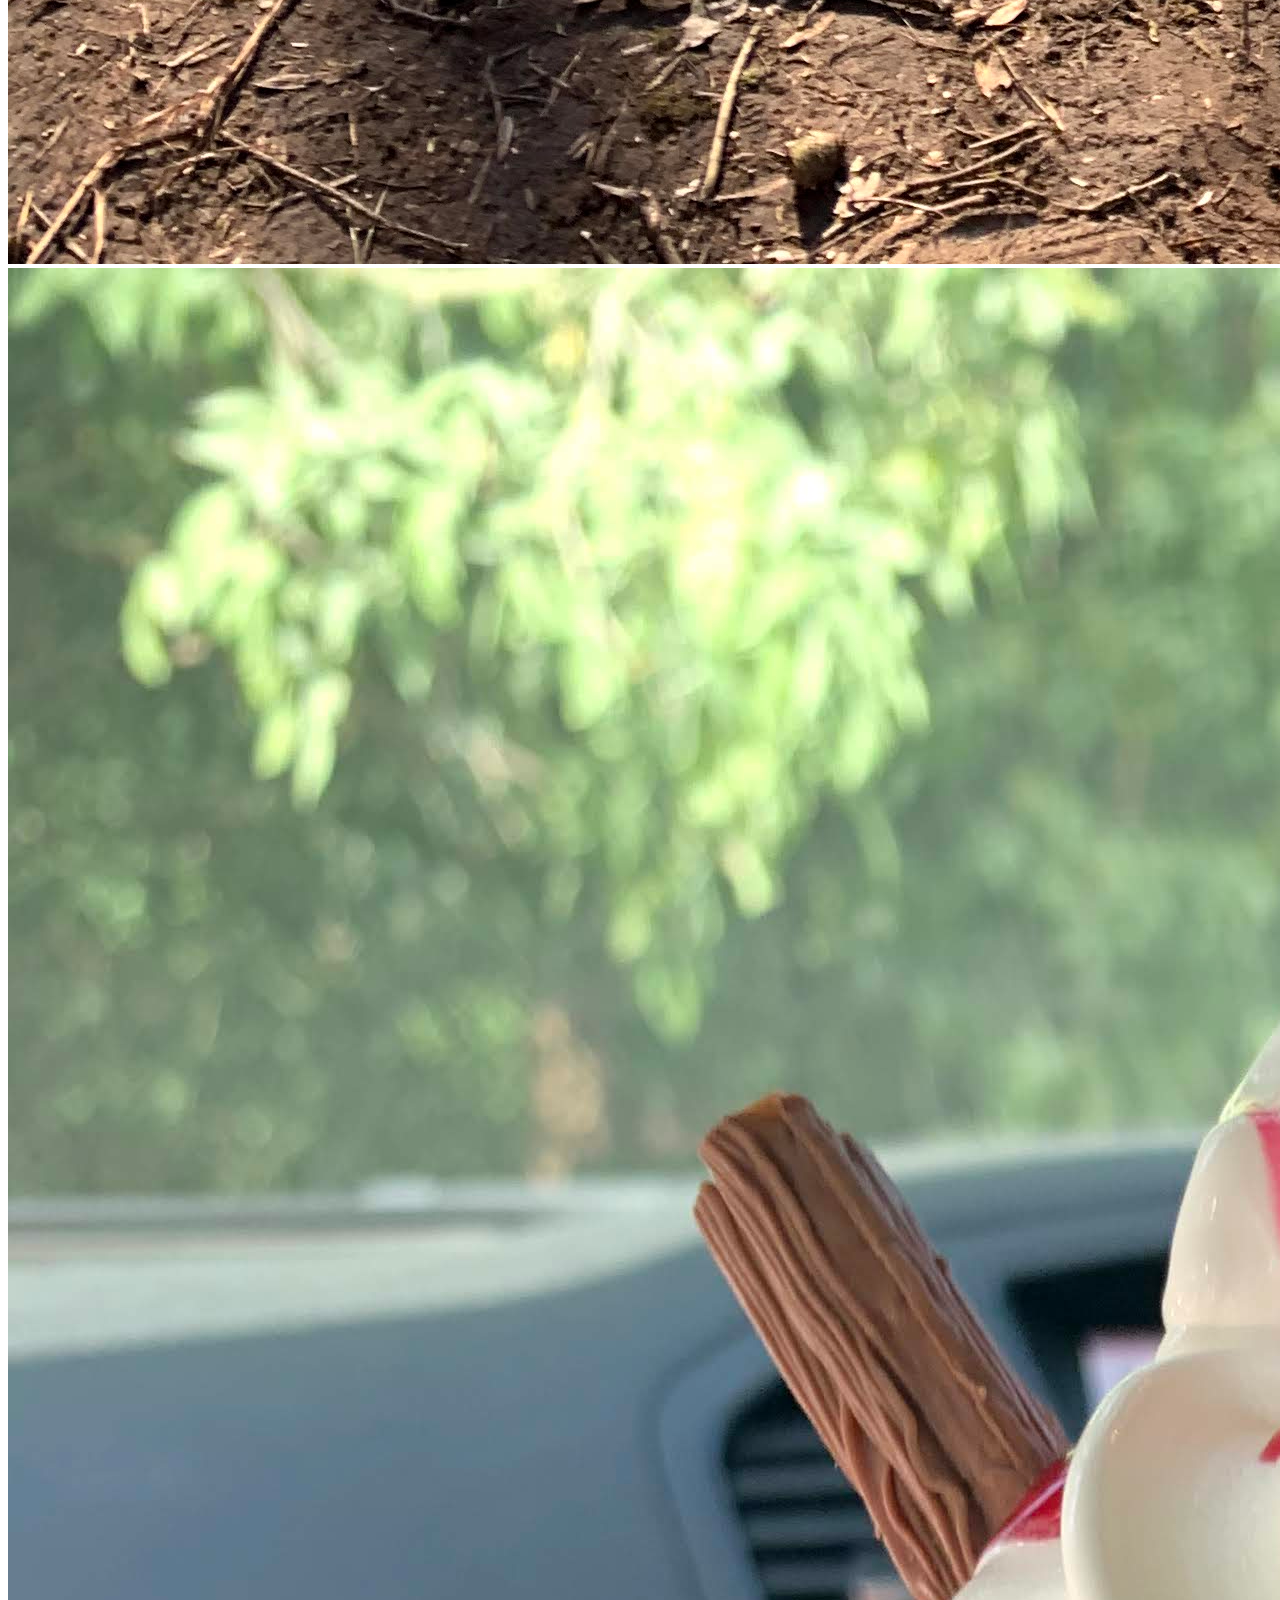
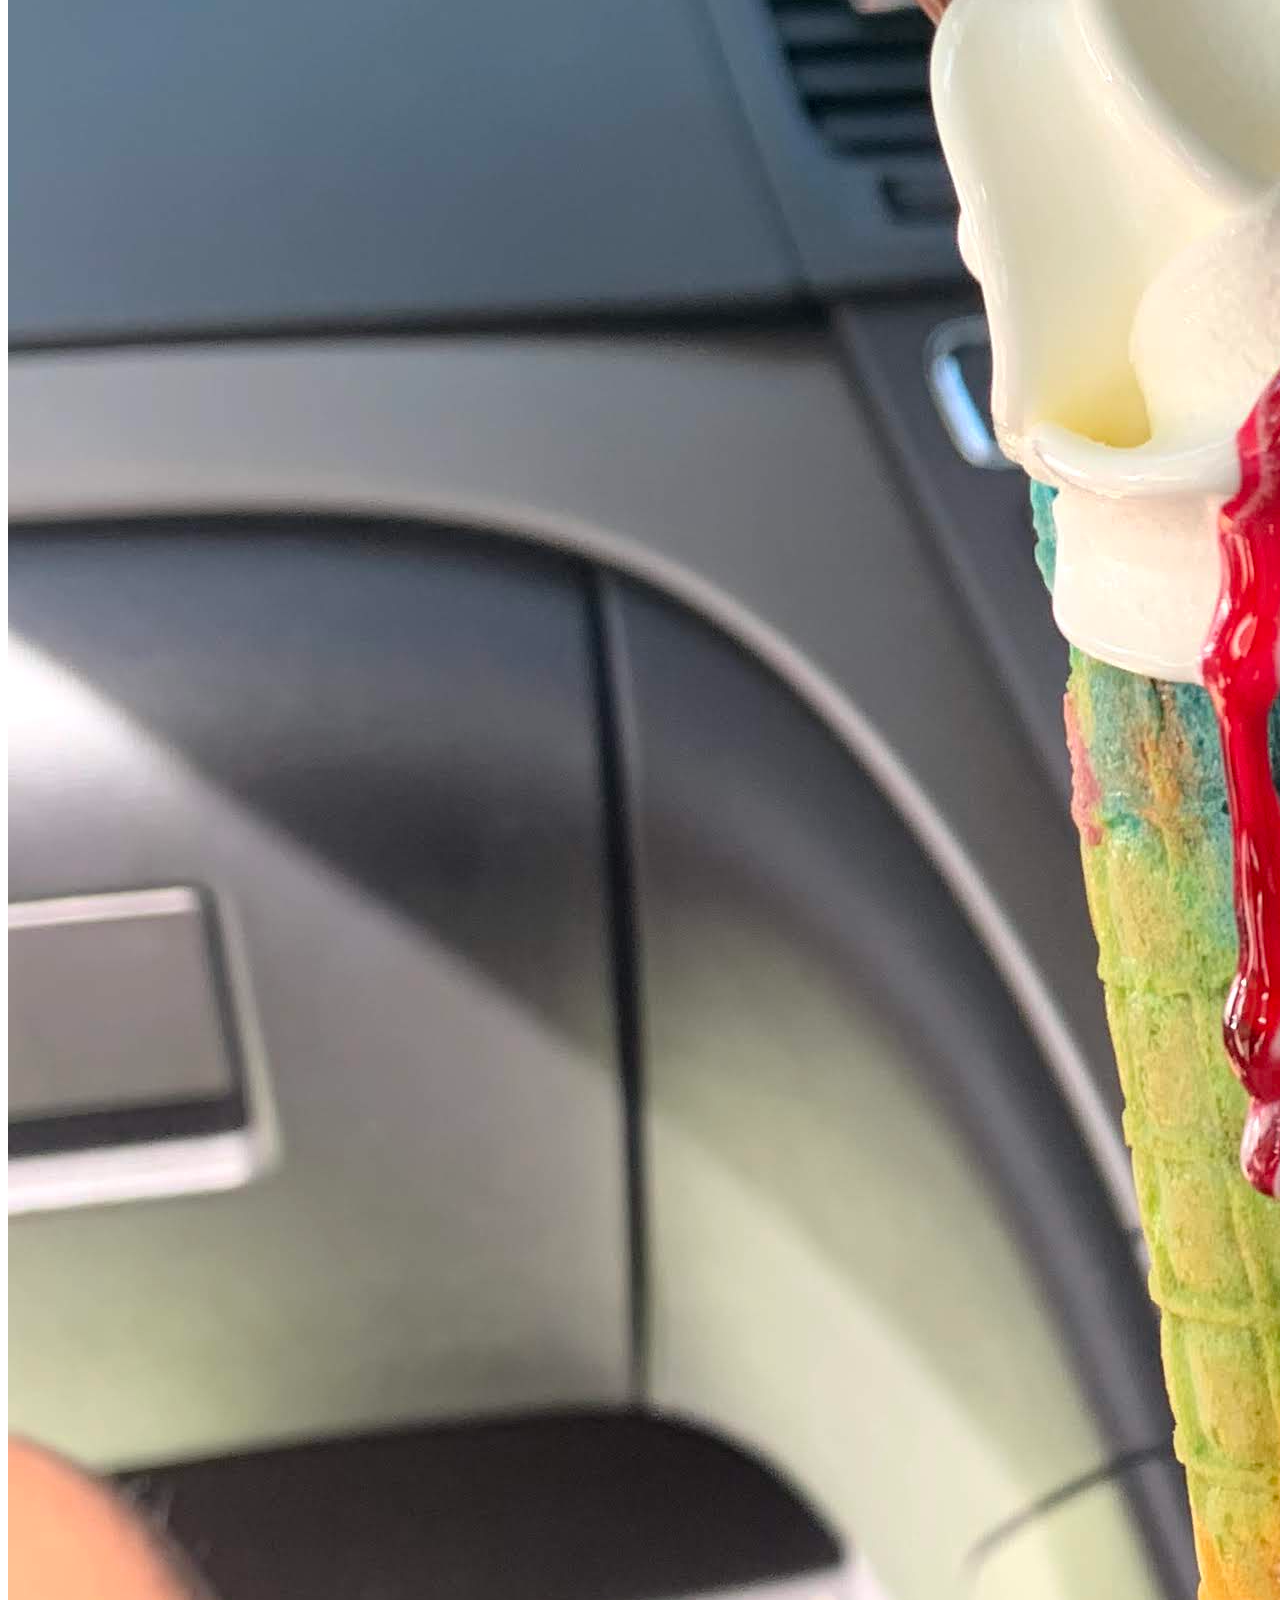
==== commit c6370db5: "contact form" ====
--- a/index.html
+++ b/index.html
@@ -26,7 +26,7 @@
     
 <img src="images/IMG_6904.jpg" alt="Danielle Davis photo">
 <img src="images/IMG_3994.jpg" alt="Danielle Davis photo">
-<img src="images/IMG_4596.heic" alt="Danielle Davis photo">
+<img src="images/IMG_8465.jpg" alt="Danielle Davis photo">
 <img src="images/IMG_0511.jpg" alt="Danielle Davis photo">
 <img src="images/IMG_1406.jpg" alt="Danielle Davis photo">    
 
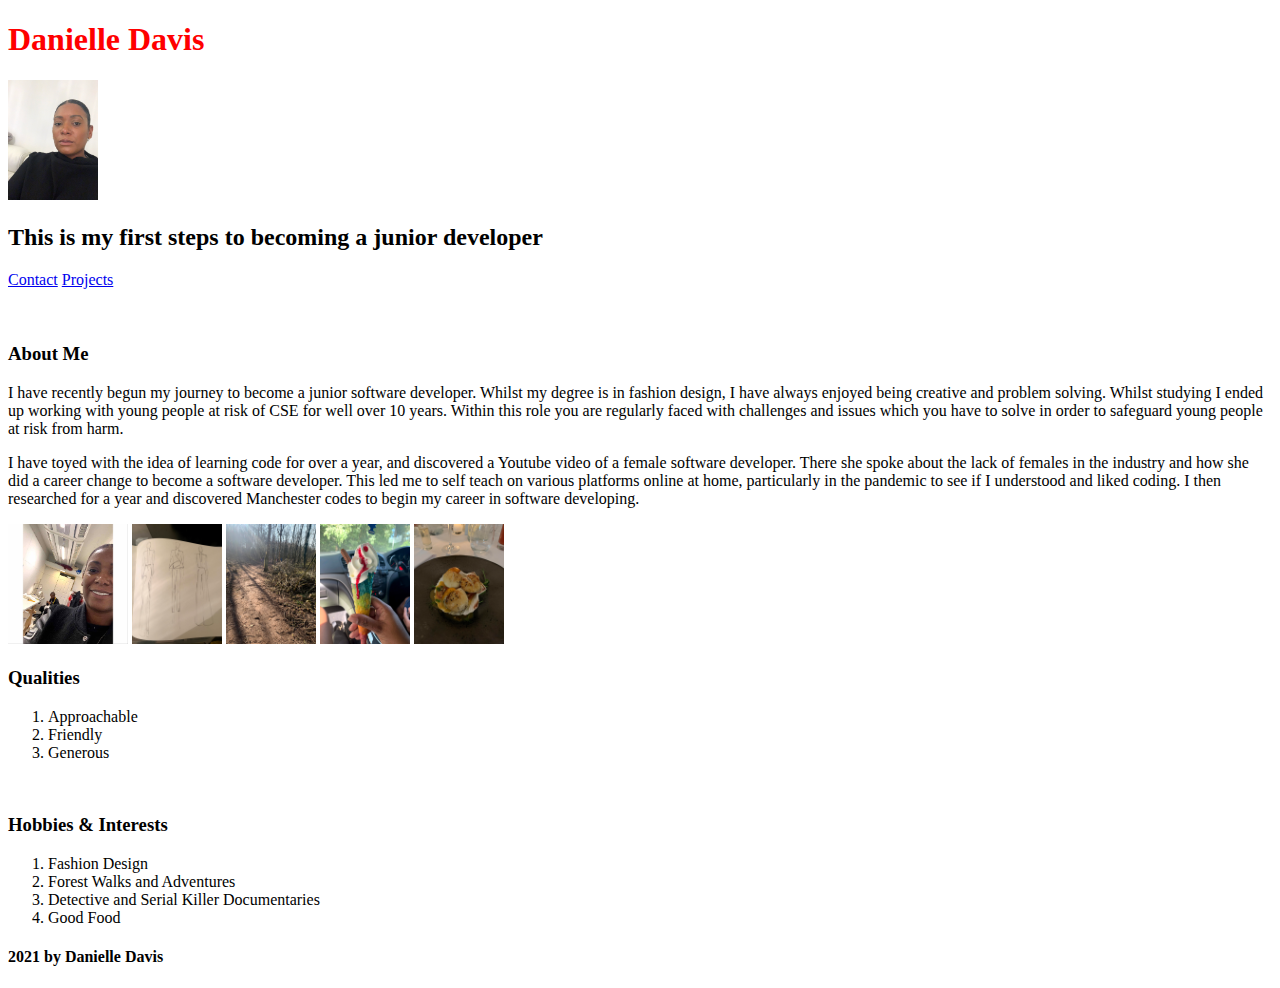
==== commit 4b3074bb: "resized images" ====
--- a/index.html
+++ b/index.html
@@ -1,13 +1,14 @@
 <!DOCTYPE html>
 <html>
-    <Head>
+    <head>
 <title>Danielle Davis</title>
-    </Head>
+<link rel="stylesheet" type="text/css" href="style.css">
+    </head>
     <body>
     <Header>
-    </Head> <h1>Danielle Davis</h1>
+    <h1>Danielle Davis</h1>
 
-    <img src="images/IMG_5995.jpg " alt="Danielle Davis photo">
+    <img src="images/IMG_5995.jpg " alt="Danielle Davis photo" height="120">
 
      <h2>This is my first steps to becoming a junior developer</h2>
      
@@ -24,11 +25,11 @@
      <p>I have recently begun my journey to become a junior software developer. Whilst my degree is in fashion design, I have always enjoyed being creative and problem solving. Whilst studying I ended up working with young people at risk of CSE for well over 10 years. Within this role you are regularly faced with challenges and issues which you have to solve in order to safeguard young people at risk from harm.</p>
      <p>I have toyed with the idea of learning code for over a year, and discovered a Youtube video of a female software developer. There she spoke about the lack of females in the industry and how she did a career change to become a software developer. This led me to self teach on various platforms online at home, particularly in the pandemic to see if I understood and liked coding. I then researched for a year and discovered Manchester codes to begin my career in software developing.</p>
     
-<img src="images/IMG_6904.jpg" alt="Danielle Davis photo">
-<img src="images/IMG_3994.jpg" alt="Danielle Davis photo">
-<img src="images/IMG_8465.jpg" alt="Danielle Davis photo">
-<img src="images/IMG_0511.jpg" alt="Danielle Davis photo">
-<img src="images/IMG_1406.jpg" alt="Danielle Davis photo">    
+<img src="images/IMG_6904.jpg" alt="Danielle Davis photo" height="120">
+<img src="images/IMG_3994.jpg" alt="Danielle Davis photo" height="120">
+<img src="images/IMG_8465.jpg" alt="Danielle Davis photo" height="120">
+<img src="images/IMG_0511.jpg" alt="Danielle Davis photo" height="120">
+<img src="images/IMG_1406.jpg" alt="Danielle Davis photo" height="120">   
 
 <br>
     <h3>Qualities</h3>
--- a/style.css
+++ b/style.css
@@ -0,0 +1,3 @@
+h1 {
+    color: red;
+}
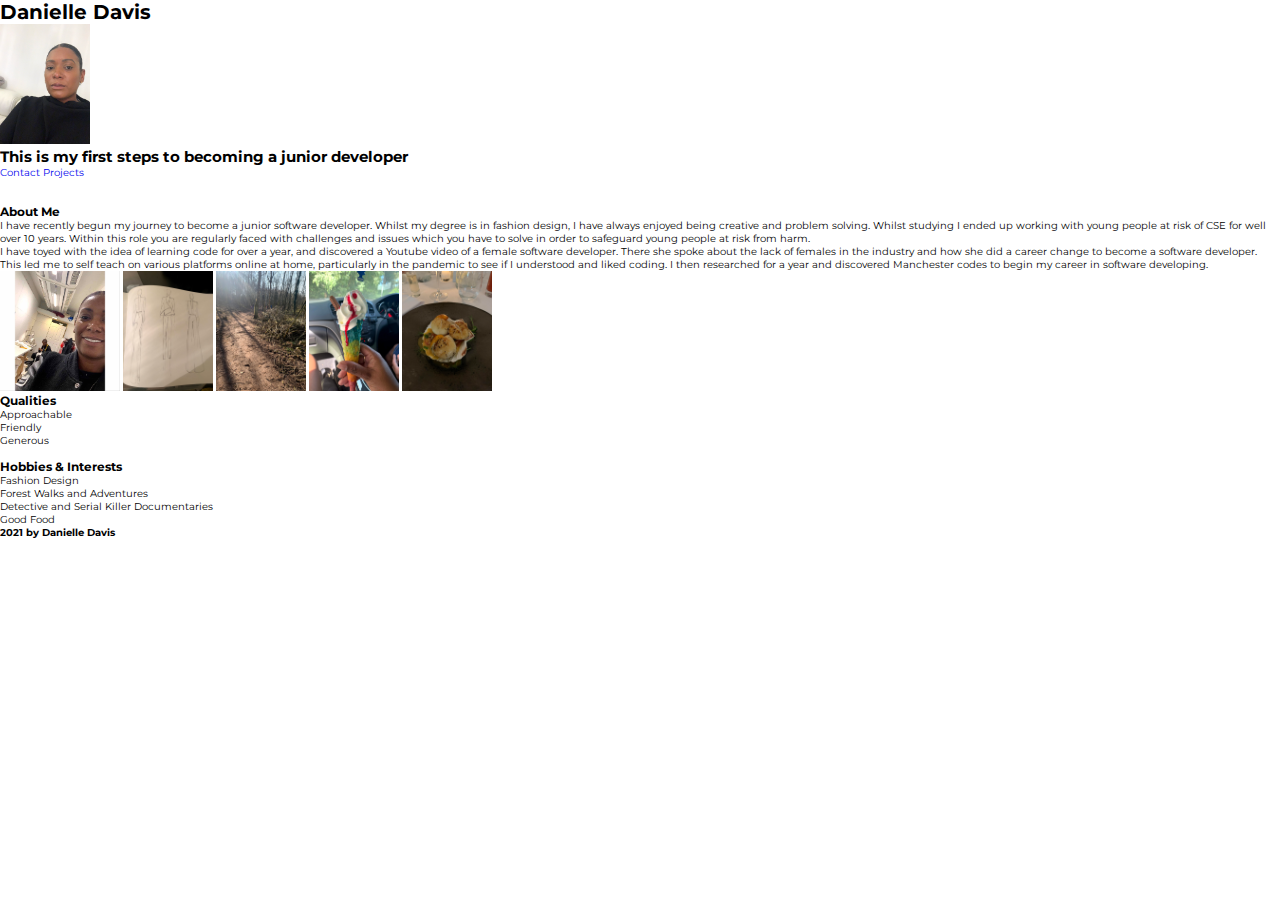
==== commit 44820e9e: "change font and borders" ====
--- a/index.html
+++ b/index.html
@@ -5,6 +5,10 @@
 <link rel="stylesheet" type="text/css" href="style.css">
     </head>
     <body>
+        <!-- Hero Section -->
+        <section id="hero"> 
+            <div class="hero container"> 
+                <div> 
     <Header>
     <h1>Danielle Davis</h1>
 
@@ -16,7 +20,10 @@
      <a href=pages/contact.html>Contact</a>
      <a href=pages/projects.html>Projects</a> 
     </nav>
-
+    </div>
+    </div>
+    </section>
+<!-- End Hero Section -->
     </Header>
      <br>
      <main>
--- a/style.css
+++ b/style.css
@@ -1,3 +1,14 @@
-h1 {
-    color: red;
+@import url('https://fonts.googleapis.com/css2?family=Montserrat:wght@100;200;300;400;700&display=swap');
+*{
+padding: 0;
+margin: 0;
+box-sizing: border-box;
 }
+
+html{
+    font-size: 10px;
+    font-family: 'Montserrat', sans-serif;
+}
+a{
+    text-decoration: none;
+}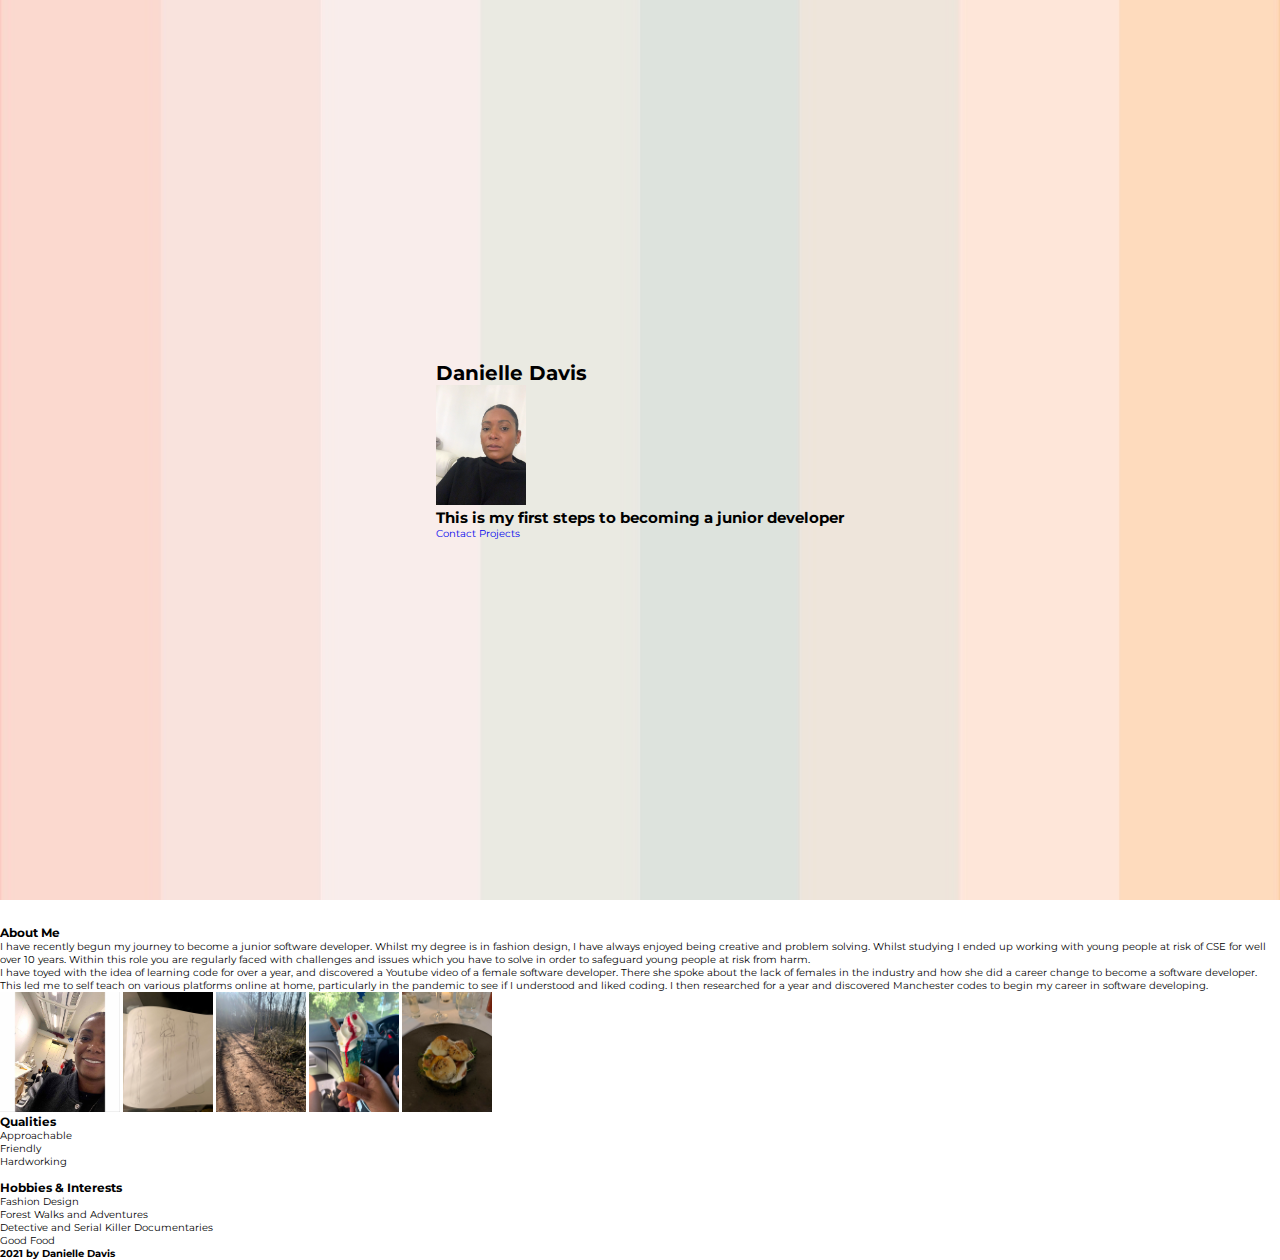
==== commit 707150fb: "Update index.html" ====
--- a/index.html
+++ b/index.html
@@ -43,7 +43,7 @@
     <ol>
         <li>Approachable</li>
         <li>Friendly</li>
-        <li>Generous</li>
+        <li>Hardworking</li>
     </ol>
     <br />
     <h3>Hobbies & Interests</h3>
--- a/style.css
+++ b/style.css
@@ -11,4 +11,38 @@
 }
 a{
     text-decoration: none;
-}+}
+
+.container{
+    min-height: 100vh;
+    width: 100%;
+    display: flex;
+    align-items: center;
+    justify-content: center;
+    
+}
+
+/* Hero Section */
+#hero {
+    background-image: url(images/0BA59306-A7B5-48E6-8174-D6E4CD07912E_1_105_c.jpeg);
+    background-size: cover;
+    background-position: top center;
+    position: relative;
+    z-index: 1;
+    
+}
+#hero::after {
+    content: '';
+    position: absolute;
+    left: 0;
+    top: 0;
+    height: 100%;
+    width: 100%;
+    background-color:oldlace;
+    opacity: .10;
+    z-index: -1;
+    
+}
+   
+    
+/* End Hero Section */